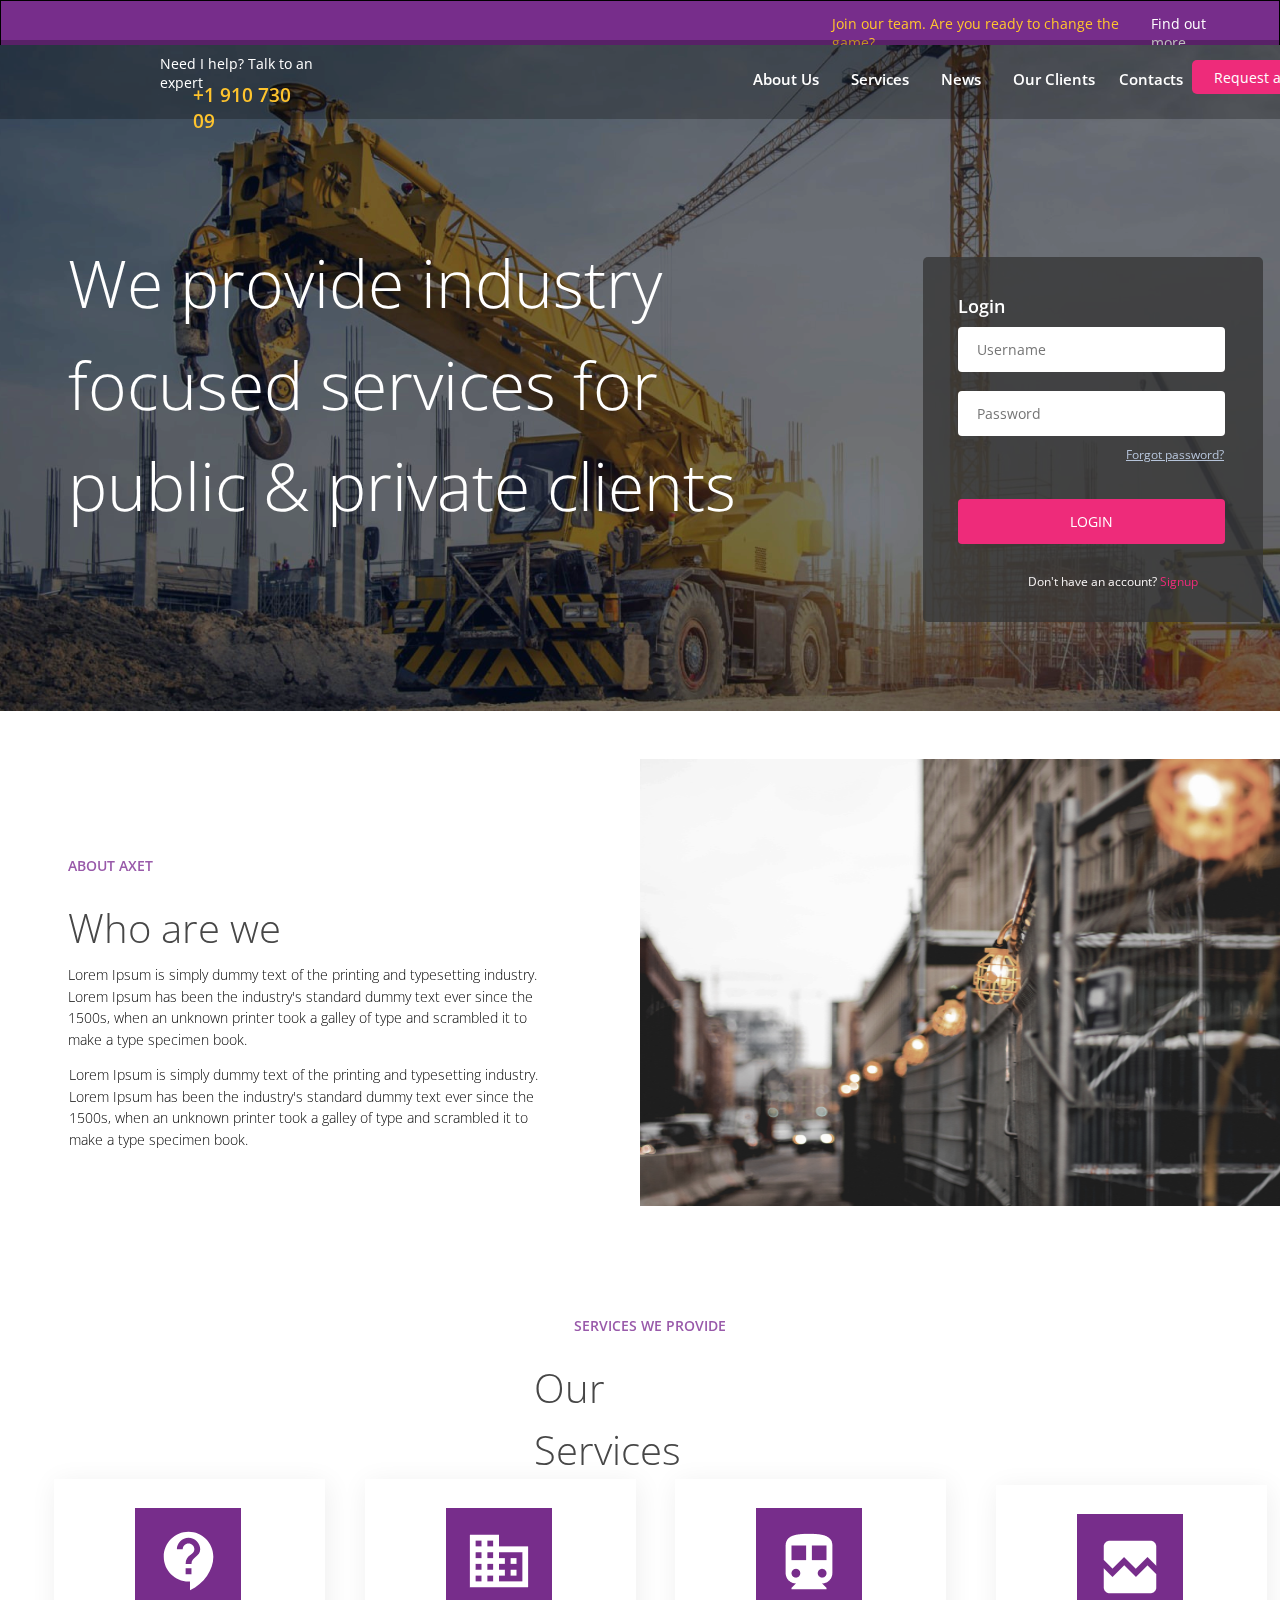
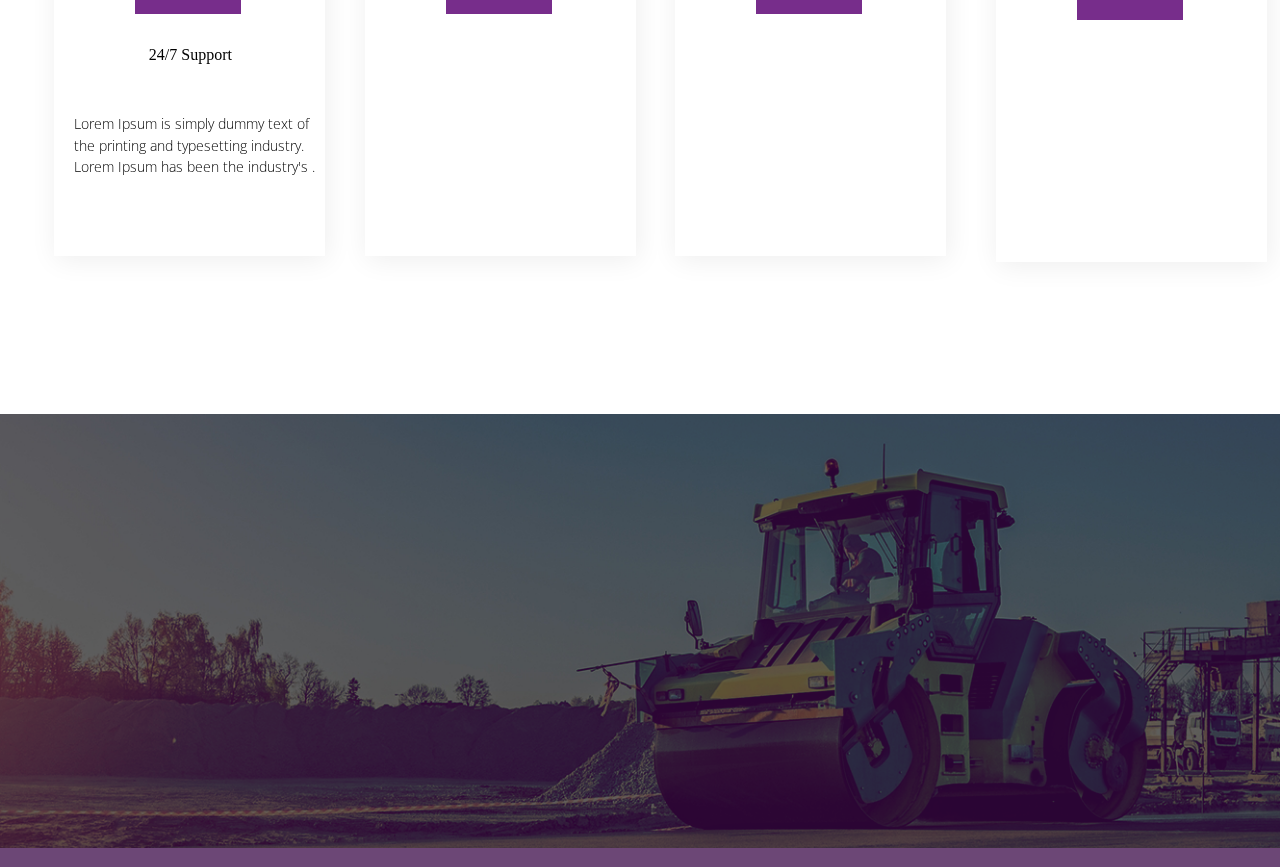
==== index.html @ 1b36b43c "First commit" ====
<!DOCTYPE html>
<html lang="en">
<head>
    <meta charset="UTF-8">
    <meta http-equiv="X-UA-Compatible" content="IE=edge">
    <meta name="viewport" content="width=device-width, initial-scale=1.0">
    <title>Document</title>
    <link rel="stylesheet" href="index.css">
    <link rel="stylesheet" href="https://use.fontawesome.com/releases/v5.15.4/css/all.css" integrity="sha384-DyZ88mC6Up2uqS4h/KRgHuoeGwBcD4Ng9SiP4dIRy0EXTlnuz47vAwmeGwVChigm" crossorigin="anonymous">
</head>
<body>
    <header>
        <p class="head1">Join our team. Are you ready to change the game?</p>
        <p class="head2">Find out more</p>
    </header>
   <section class="login">
        <article class="section1">
            <p id="needhelp">
                Need I help? Talk to an expert
            </p>
            <p id="number">
                +1 910 730 09
            </p>
            <pre id="section1txt1">
            About Us        Services        News        Our Clients      Contacts
            </pre>
            <button>Request a call</button>
        </article>
        <section class="caption"> 
            <p>
                We provide
                industry focused services for public & private clients
            </p>
        </section>
        <div class="loginbox">
            <p class="loginboxlbl">Login</p>
            <input type="text" placeholder="Username" class="username">
            <input type="password" name="Password" id="loginboxpw" placeholder="Password">
            <a href="#" id="newpw">Forgot password?</a>
            <input type="submit" value="LOGIN" id="submit">
            <p id="newact">Don't have an account? <a href="#">Signup</a></p>
        </div>
    </section>
    <section class="aboutus">
        <p class="title">
            ABOUT AXET
        </p>
        <p id="aboutushead">
            Who are we
        </p>
        <p class="aboutustxt">
            Lorem Ipsum is simply dummy text of the printing and typesetting industry. Lorem Ipsum has been the industry's standard dummy text ever since the 1500s, when an unknown printer took a galley of type and scrambled it to make a type specimen book.
        </p>
        <p  id="two">
            Lorem Ipsum is simply dummy text of the printing and typesetting industry. Lorem Ipsum has been the industry's standard dummy text ever since the 1500s, when an unknown printer took a galley of type and scrambled it to make a type specimen book.
        </p>

        <img src="about-image.png"  alt="">
    </section>
    <section class="services">
        <p class="servicehead">Services we provide</p>
        <p id="servicesubhead">Our Services</p>
        <div id="support">
            <div class="serviceimg">
                <img src="support.svg" alt="">
            </div>
            <p id="supporthd">24/7 Support</p>
            <p id="supporttxt">Lorem Ipsum is simply dummy text of the printing and typesetting industry. Lorem Ipsum has been the industry's .</p>
        </div>
        <div id="construction">
            <div class="serviceimg">
                <img src="construction.png" alt="">
            </div>
        </div>
        <div id="crane">
            <div class="serviceimg">
                <img src="crane.png" alt="">
            </div>

        </div>
        <div id="crushing">
            <div class="serviceimg">
                <img src="crush.png" alt="">
            </div>
        </div>
    </section>
    <section class="workflow">
        <img src="workflow.png" alt="">
        <!-- <div class="wfhead">
            <p class="head">WORK FLOW</p>
            <p class="subhead">How it works</p>
        </div> -->
    </section>
    <div class="testimony">
        <p>TESTIMONIAL</p>
        <p>Happy clients</p>
    </div>
</body>
</html>
---- index.css ----
@import url('https://fonts.googleapis.com/css2?family=Open+Sans:ital,wght@0,300;0,400;0,500;0,600;0,700;1,300;1,400;1,500;1,600&display=swap');
body{
    margin: 0;
    height: 100vh;
}
header{
    display: flex;
    flex-direction: row;
    justify-content: center;
    align-items: center;
    position: absolute;
    width: 100%;
    height: 46px;
    left: 0px;
    top: 0px;
    background: #772D8B;
    border: 1px solid #000000;
    box-sizing: border-box;
    box-shadow: 0px 4px 4px rgba(0, 0, 0, 0.25);
}
.head1{
    position: absolute;
    width: 326px;
    height: 19px;
    left: 65%;

    font-family: 'Open Sans';
    font-style: normal;
    font-weight: normal;
    font-size: 14px;
    line-height: 19px;
    /* identical to box height */


    color: #FFC42D;
}
.head2{
    position: absolute;
    width: 93px;
    height: 19px;
    left: 90%;

    font-family: 'Open Sans';
    font-style: normal;
    font-weight: normal;
    font-size: 14px;
    line-height: 19px;
    color: #FFFFFF;
}
.login{
    position: absolute;
    width: 100%;
    height: 666px;
    top: 45px;
    background-repeat: no-repeat;
    background-image: url(background.png);
    background-size:cover;
}
.section1{
    position: absolute;
    width: 100%;
    height: 79px;
    /* left: 15px; */
    top: -5px;

    background: rgba(0, 0, 0, 0.26);
}
button{
    font-family: 'Open Sans';
    font-style: normal;
    font-weight: normal;
    font-size: 14px;
    line-height: 19px;
    position: absolute;
    width: 137px;
    height: 34px;
    left: 1192px;
    top: 20px;
    background: #EE2B7A;
    border-radius: 5px;
    color: #FFFFFF;
    border: none;
}
#needhelp{
    position: absolute;
    width: 194px;
    height: 19px;
    left: 160px;
    /* top: 19px; */
    font-family: 'Open Sans';
    font-style: normal;
    font-weight: normal;
    font-size: 14px;
    line-height: 19px;
    color: #FFFFFF;
}
#number{
    position: absolute;
    width: 124px;
    height: 26px;
    left: 193px;
    top: 23px;

    font-family: 'Open Sans';
    font-style: normal;
    font-weight: 600;
    font-size: 19px;
    line-height: 26px;
    color: #FFC42D;
    }
#section1txt1{
    position: absolute;
    width: 467px;
    height: 18px;
    left: 705px;
    top: 13.5px;
    font-family: 'Open Sans';
    font-style: normal;
    font-weight: 600;
    font-size: 15px;
    line-height: 20px;
    text-transform: capitalize;
    color: #FFFFFF;
}
.section1 > img{
    position: absolute;
    width: 104px;
    height: 79px;
    left: 15px;
    top: 0px;
}
.caption{
    position: absolute;
    width: 714px;
    height: 121.5px;
    left: 68px;
    top: 121px;

    font-family: 'Open Sans';
    font-style: normal;
    font-weight: 300;
    font-size: 66px;
    line-height: 154.7%;
    /* or 102px */


    color: #FFFFFF;

}
.loginbox{
    position: absolute;
    width: 340px;
    height: 365px;
    left: 923px;
    top: 212px;

    background: rgba(55, 55, 55, 0.79);
    border-radius: 5px;
}
.loginboxlbl{
    position: absolute;
    width: 48px;
    height: 28px;
    left: 35px;
    top: 18px;

    font-family: 'Open Sans';
    font-style: normal;
    font-weight: 600;
    font-size: 18px;
    line-height: 154.7%;
    color: #FFFFFF;
}
.username{
    position: absolute;
    width: 248px;
    height: 45px;
    left: 35px;
    top: 70px;
    border: none;
    background: #FFFFFF;
    border-radius: 4px;
    font-family: Open Sans;
    font-style: normal;
    font-weight: normal;
    font-size: 14px;
    line-height: 19px;
    padding: 0 0 0 19px;
}
#loginboxpw{
    position: absolute;
    width: 248px;
    height: 45px;
    left: 35px;
    top: 134px;
    background: #FFFFFF;
    border-radius: 4px;
    border: none;
    padding: 0 0 0 19px;
    font-family: Open Sans;
    font-style: normal;
    font-weight: normal;
    font-size: 14px;
    line-height: 19px;
}
#newpw{
    position: absolute;
    width: 99px;
    height: 16px;
    left: 203px;
    top: 190px;

    font-family: Open Sans;
    font-style: normal;
    font-weight: normal;
    font-size: 12px;
    line-height: 16px;

    color: #B6C4DA;
}
#submit{
    position: absolute;
    width: 267px;
    height: 45px;
    left: 35px;
    top: 242px;
    border: none;
    background: #EE2B7A;
    border-radius: 4px;
    font-family: Open Sans;
    font-style: normal;
    font-weight: normal;
    font-size: 14px;
    line-height: 19px;
    color: white;
}
#newact{
    position: absolute;
    width: 172px;
    height: 16px;
    left: 105px;
    top: 305px;

    font-family: Open Sans;
    font-style: normal;
    font-weight: normal;
    font-size: 12px;
    line-height: 16px;

    color: #F8F5F5;
}
#newact > a{
    color: #EE2B7A;
    font-style: normal;
    text-decoration: none;
}
.title{
    position: absolute;
    width: 160px;
    height: 22px;
    left: 68px;
    top: 841px;

    font-family: Open Sans;
    font-style: normal;
    font-weight: 600;
    font-size: 14px;
    line-height: 154.7%;
    /* identical to box height, or 22px */

    text-transform: uppercase;

    color: #995AAA;
}
#aboutushead{
    position: absolute;
    width: 214px;
    height: 62px;
    left: 68px;
    top: 857px;
    
    font-family: Open Sans;
    font-style: normal;
    font-weight: 300;
    font-size: 40px;
    line-height: 154.7%;
    /* identical to box height, or 62px */
    
    
    color: #474747;
}
.aboutustxt{
    position: absolute;
    width: 476px;
    height: 102px;
    left: 68px;
    top: 950px;
    
    font-family: Open Sans;
    font-style: normal;
    font-weight: 300;
    font-size: 14px;
    line-height: 154.7%;
    color: #000000;
}
#two{
    position: absolute;
    width: 476px;
    height: 102px;
    left: 69px;
    top: 1050px;
    font-family: Open Sans;
    font-style: normal;
    font-weight: 300;
    font-size: 14px;
    line-height: 154.7%;
    /* or 22px */
    
    
    color: #000000;
}
.aboutus > img {
    position: absolute;
width: 670px;
height: 447px;
left: 640px;
top: 759px;
}
#support{
    position: absolute;
    width: 271px;
    height: 377px;
    left: 54px;
    top: 1479px; 
    background: #FFFFFF;
    box-shadow: 2px 4px 26px rgba(0, 0, 0, 0.07);
}
.serviceimg{
    position: absolute;
    width: 106px;
    height: 106px;
    left: 81px;
    top: 29px;
    
    background: #772D8B;
}
.servicehead{
    position: absolute;
    width: 160px;
    height: 22px;
    left: 574px;
    top: 1301px;
    
    font-family: Open Sans;
    font-style: normal;
    font-weight: 600;
    font-size: 14px;
    line-height: 154.7%;
    /* identical to box height, or 22px */
    
    text-transform: uppercase;
    
    color: #995AAA;
}
#servicesubhead{
    position: absolute;
    width: 227px;
    height: 62px;
    left: 534px;
    top: 1317px;
    
    font-family: Open Sans;
    font-style: normal;
    font-weight: 300;
    font-size: 40px;
    line-height: 154.7%;
    /* identical to box height, or 62px */
    
    
    color: #474747;
}
.serviceimg{
    display: flex;
    align-items: center;
    justify-content: center;
}
#supporthd{
    position: absolute;
    left: 35%;
    top: 40%;
    bottom: 8.33%;
    
    background: #FFFFFF;
}
#supporttxt{
    position: absolute;
    width: 244px;
    height: 102px;
    left: 20px;
    top: 220px;
    
    font-family: Open Sans;
    font-style: normal;
    font-weight: 300;
    font-size: 14px;
    line-height: 154.7%;
    /* or 22px */
    
    
    color: #000000;
}
#construction{
    position: absolute;
    width: 271px;
    height: 377px;
    left: 365px;
    top: 1479px;
    background: #FFFFFF;
    box-shadow: 2px 4px 26px rgba(0, 0, 0, 0.07)
}
#crane{
    position: absolute;
    width: 271px;
    height: 377px;
    left: 675px;
    top: 1479px;
    
    background: #FFFFFF;
    box-shadow: 2px 4px 26px rgba(0, 0, 0, 0.07);
}
#crushing{
    position: absolute;
    width: 271px;
    height: 377px;
    left: 996px;
    top: 1485px;
    
    background: #FFFFFF;
    box-shadow: 2px 4px 26px rgba(0, 0, 0, 0.07);
}
.workflow{
    background-size: cover;
    width: 100%;
    height: 453px;
    position: absolute;
    height: 453px;
    top: 2014px;

    background: rgba(57, 7, 70, 0.74);
}
.workflow > img{
    width: 100%;
    height: auto;
    mix-blend-mode: lighten;
}
.workflowhd{
    position: absolute;
    width: 86px;
    height: 22px;
    left: 608px;
    top: 0;
    font-family: Open Sans;
    font-style: normal;
    font-weight: 600;
    font-size: 14px;
    line-height: 154.7%;
    color: #D2CECE;
} 
.workflowsubhd{
    position: absolute;
    width: 231px;
    height: 62px;
    left: 549px;
    top: 0;
    font-family: Open Sans;
    font-style: normal;
    font-weight: 300;
    font-size: 40px;
    line-height: 154.7%;
    color: #FFFFFF;
}
.workflowimg{
    position: absolute;
    left: 8.83%;
    top: 35%;
    bottom: 8.33%;
    width: 20px;
    height: 29px;
    border-radius: 50%;
    border: 5px solid #EE2B7A;
    padding: 35.5px 40px;

}
.boxhd{
    position: absolute;
    width: 141px;
    height: 28px;
    left: 110px;
    top: 270px;
    
    font-family: Open Sans;
    font-style: normal;
    font-weight: 600;
    font-size: 18px;
    line-height: 154.7%;
    color: #FFFFFF;
}
.boxtxt{
    position: absolute;
    width: 204px;
    height: 62px;
    left: 80px;
    top: 310px;
    
    font-family: Open Sans;
    font-style: normal;
    font-weight: 300;
    font-size: 14px;
    line-height: 154.7%;
    text-align: center;
    
    color: #FFFFFF;
}
.wfhead{
    display: flex;
    justify-content: center;
    align-items: center;
    flex-direction: column;
    top: -10px;
}
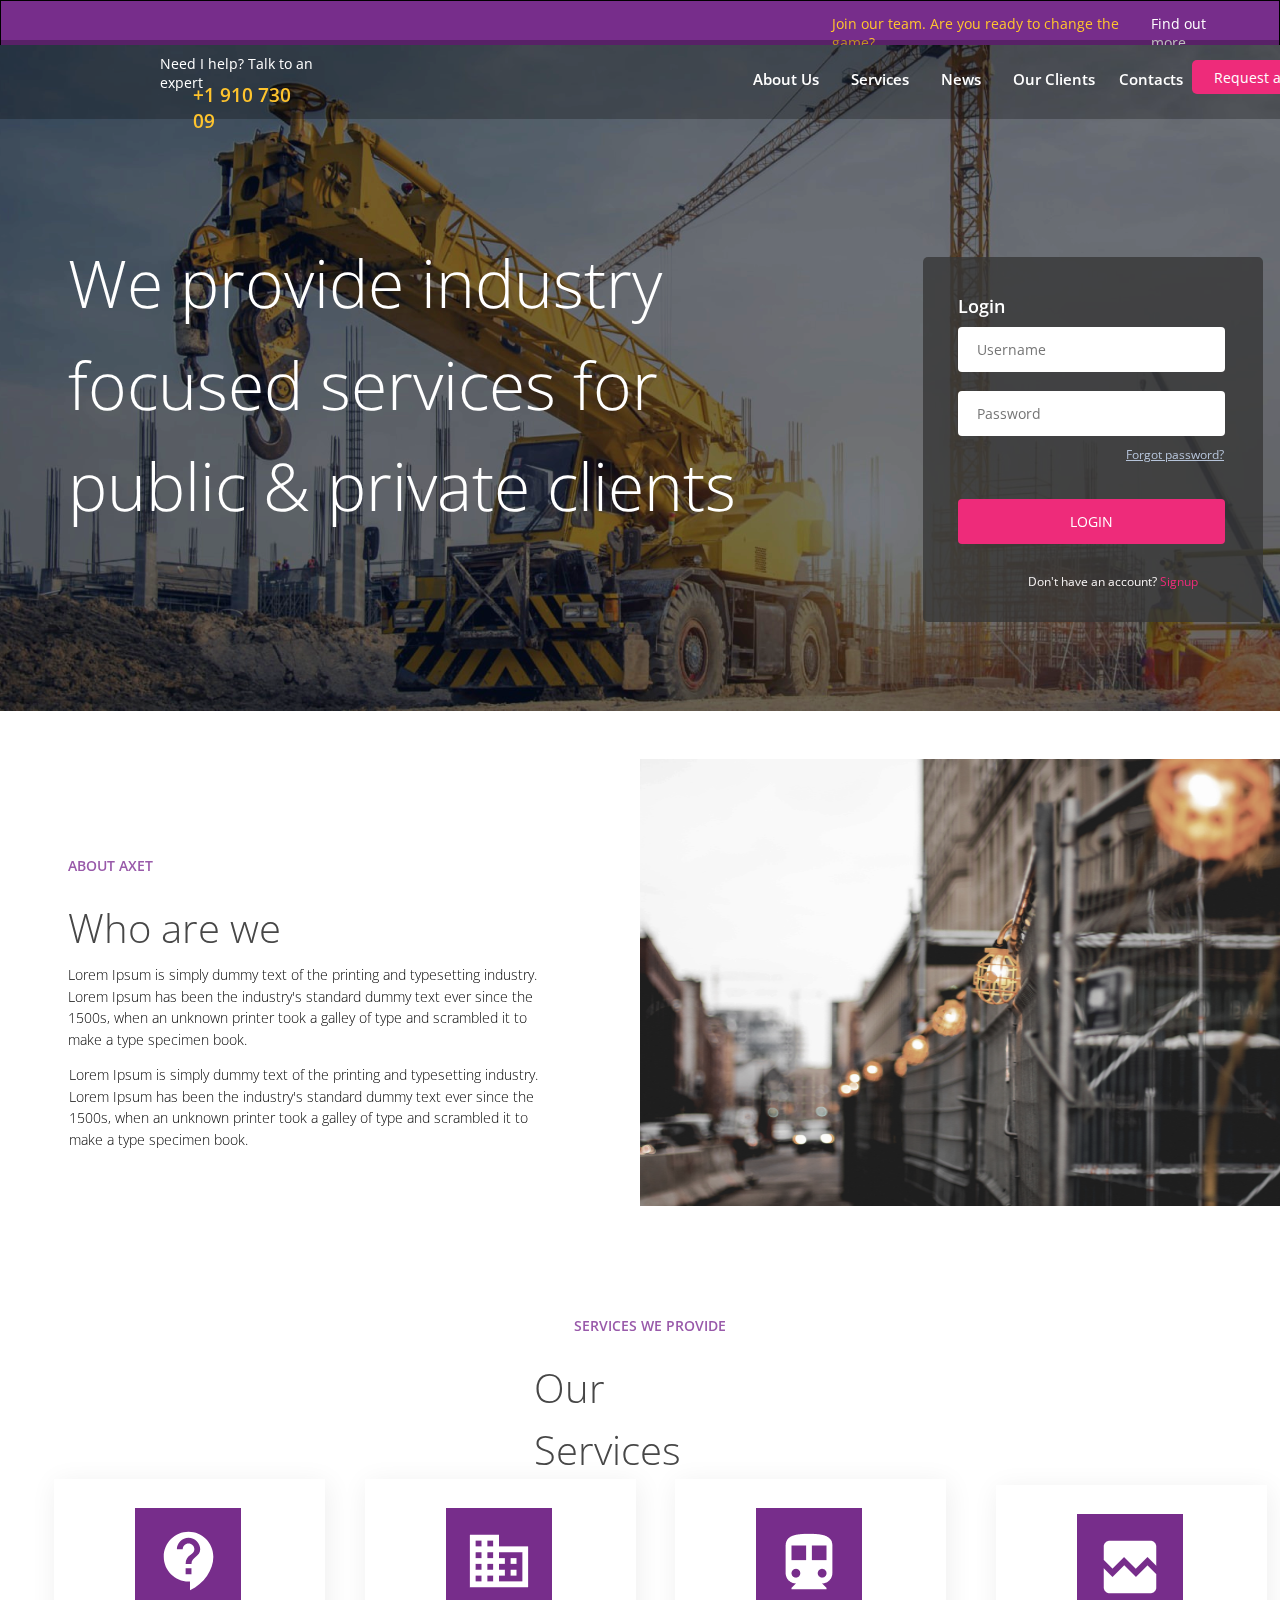
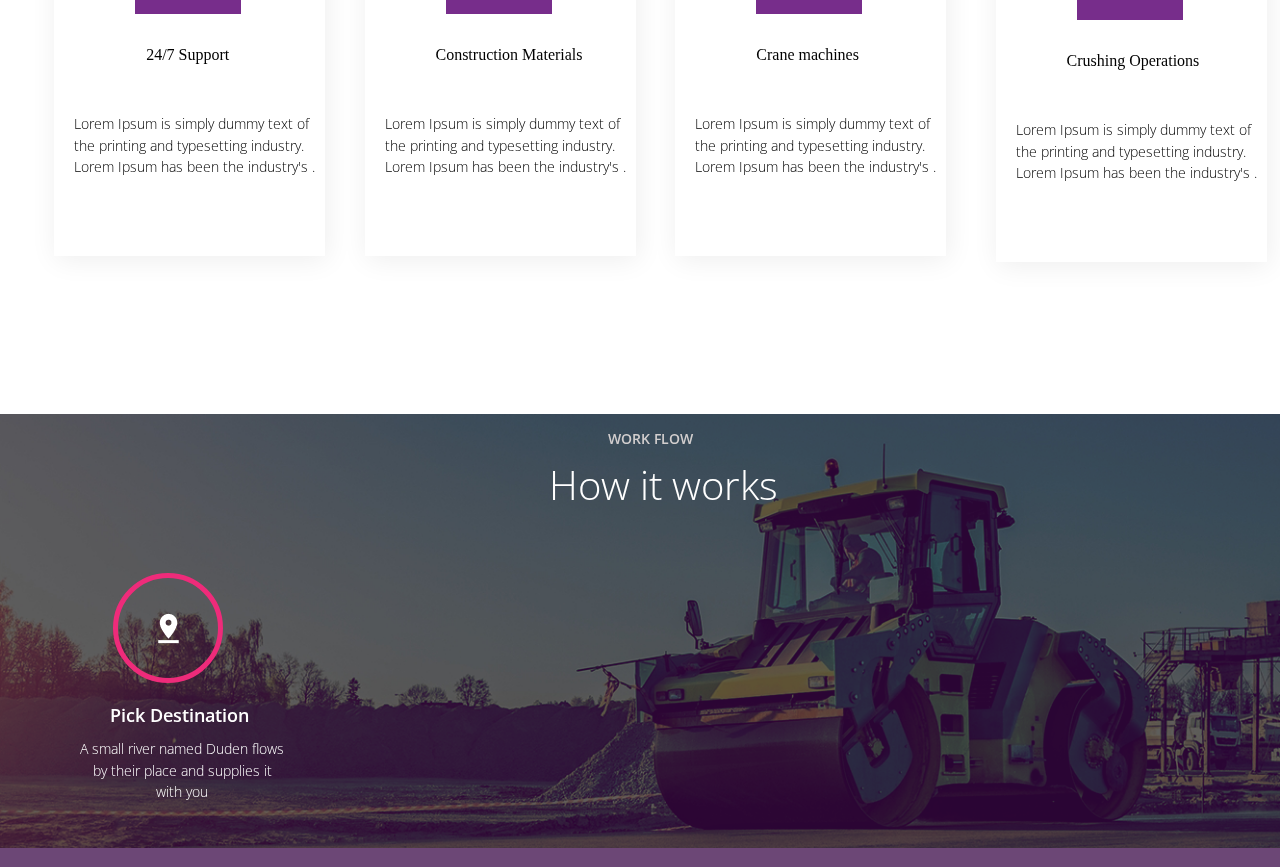
==== commit a0933c05: "update 1" ====
--- a/index.html
+++ b/index.html
@@ -65,31 +65,45 @@
                 <img src="support.svg" alt="">
             </div>
             <p id="supporthd">24/7 Support</p>
-            <p id="supporttxt">Lorem Ipsum is simply dummy text of the printing and typesetting industry. Lorem Ipsum has been the industry's .</p>
+            <p class="servicetxt">Lorem Ipsum is simply dummy text of the printing and typesetting industry. Lorem Ipsum has been the industry's .</p>
         </div>
         <div id="construction">
             <div class="serviceimg">
                 <img src="construction.png" alt="">
             </div>
+            <p id="constructhd">Construction Materials</p>
+            <p class="servicetxt">Lorem Ipsum is simply dummy text of the printing and typesetting industry. Lorem Ipsum has been the industry's .</p>
         </div>
         <div id="crane">
             <div class="serviceimg">
                 <img src="crane.png" alt="">
             </div>
-
+            <p id="cranehd">Crane machines</p>
+            <p class="servicetxt">Lorem Ipsum is simply dummy text of the printing and typesetting industry. Lorem Ipsum has been the industry's .</p>
         </div>
         <div id="crushing">
             <div class="serviceimg">
                 <img src="crush.png" alt="">
             </div>
+            <p id="crushhd">Crushing Operations</p>
+            <p class="servicetxt">Lorem Ipsum is simply dummy text of the printing and typesetting industry. Lorem Ipsum has been the industry's .</p>
         </div>
     </section>
     <section class="workflow">
         <img src="workflow.png" alt="">
-        <!-- <div class="wfhead">
-            <p class="head">WORK FLOW</p>
-            <p class="subhead">How it works</p>
-        </div> -->
+        <div class="wfhead">
+            <p class="workflowhd">WORK FLOW</p>
+            <p class="workflowsubhd">How it works</p>
+        </div>
+        <div class="workflowimg">
+            <img src="pinpoint.png" alt="">
+        </div>
+        <p class="boxhd">
+            Pick Destination
+        </p>
+        <p class="boxtxt">
+            A small river named Duden flows by their place and supplies it with you
+        </p>
     </section>
     <div class="testimony">
         <p>TESTIMONIAL</p>
--- a/index.css
+++ b/index.css
@@ -386,13 +386,29 @@
 }
 #supporthd{
     position: absolute;
-    left: 35%;
+    left: 34%;
     top: 40%;
-    bottom: 8.33%;
-    
-    background: #FFFFFF;
-}
-#supporttxt{
+    background: #FFFFFF;
+}
+#constructhd{
+    position: absolute;
+    left: 26%;
+    top: 40%;
+    background: #FFFFFF;
+}
+#cranehd{
+    position: absolute;
+    left: 30%;
+    top: 40%;
+    background: #FFFFFF;
+}
+#crushhd{
+    position: absolute;
+    left: 26%;
+    top: 40%;
+    background: #FFFFFF;
+}
+.servicetxt{
     position: absolute;
     width: 244px;
     height: 102px;
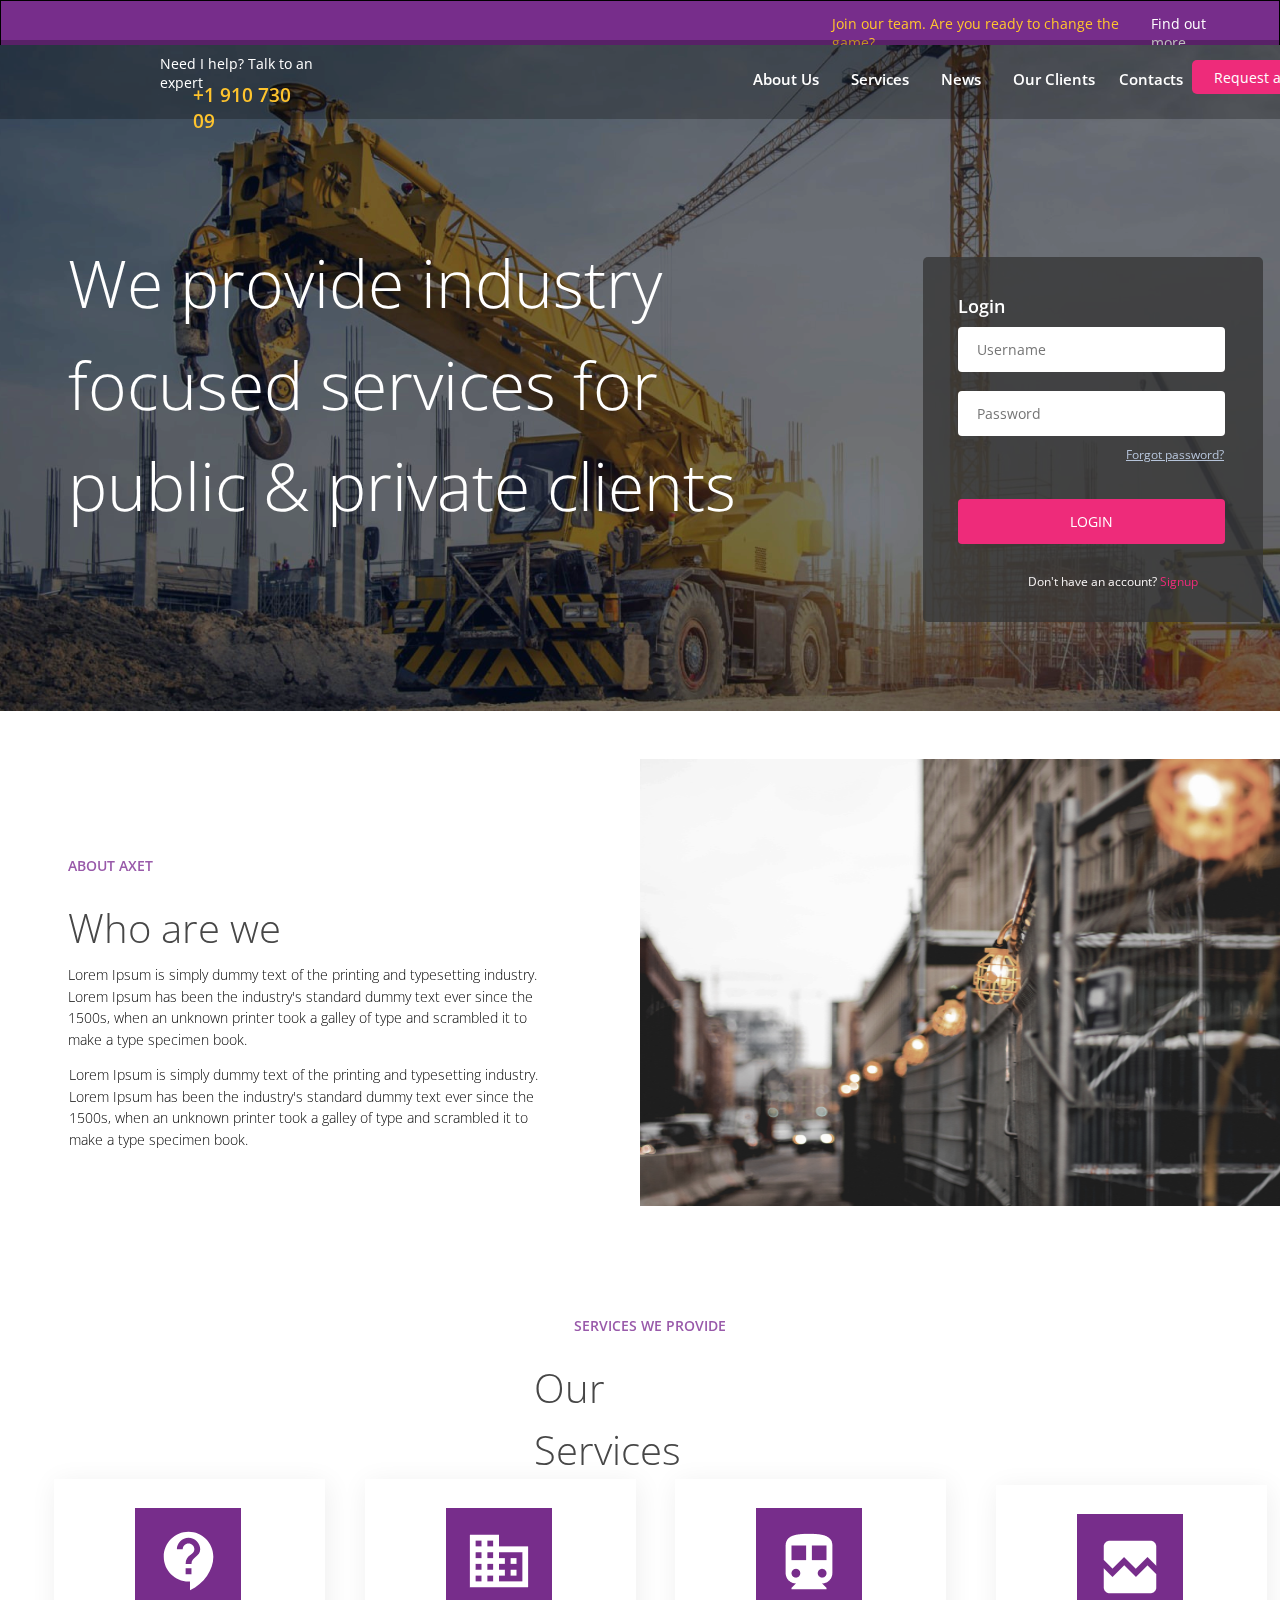
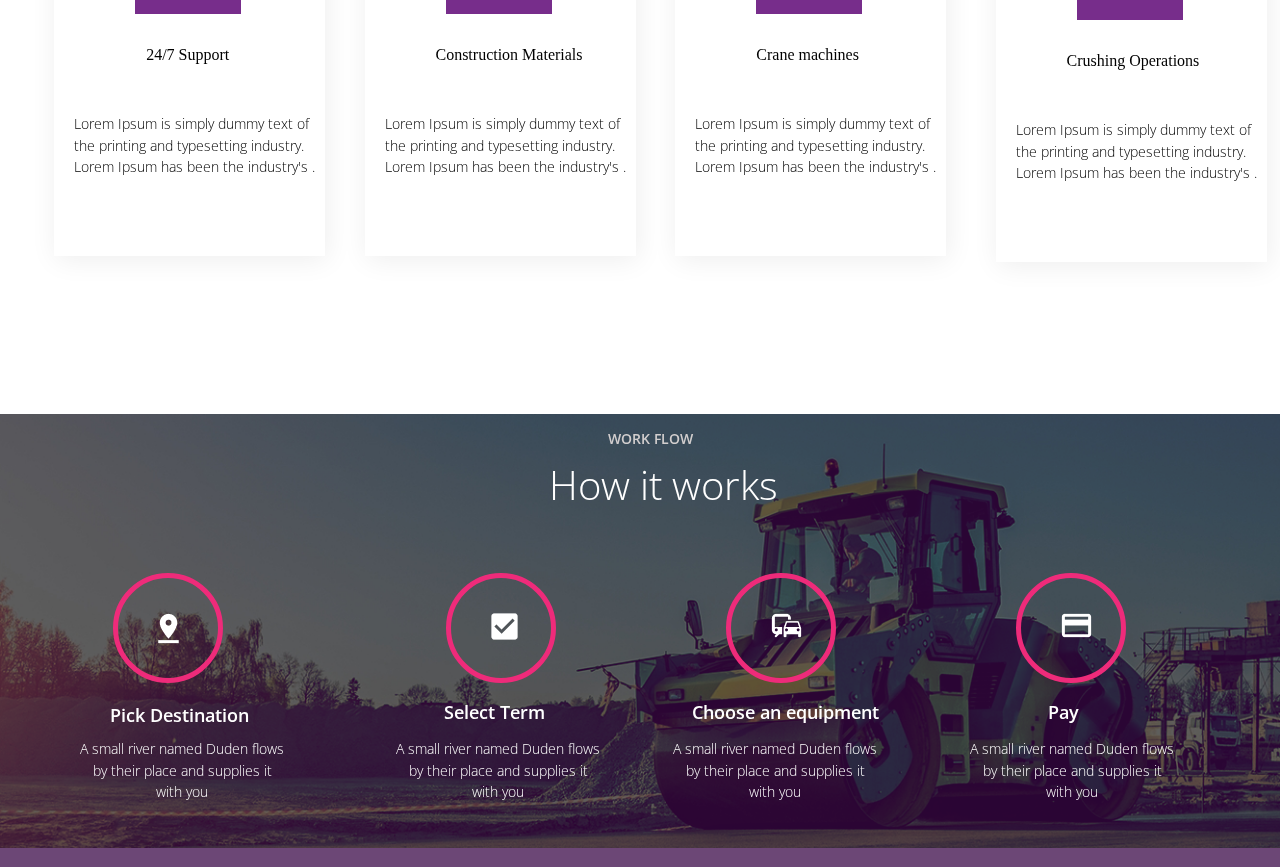
==== commit 6acb66d6: "update 2" ====
--- a/index.html
+++ b/index.html
@@ -95,15 +95,50 @@
             <p class="workflowhd">WORK FLOW</p>
             <p class="workflowsubhd">How it works</p>
         </div>
-        <div class="workflowimg">
-            <img src="pinpoint.png" alt="">
+        <div id="box1">
+            <div class="workflowimg">
+                <img src="pinpoint.png" alt="">
+            </div>
+            <p class="boxhd">
+                Pick Destination
+            </p>
+            <p class="boxtxt">
+                A small river named Duden flows by their place and supplies it with you
+            </p>
         </div>
-        <p class="boxhd">
-            Pick Destination
-        </p>
-        <p class="boxtxt">
-            A small river named Duden flows by their place and supplies it with you
-        </p>
+        <div id="box2">
+            <div class="workflowimg2">
+                <img src="checkbox.png" alt="">
+            </div>
+            <div class="boxhd2">
+                Select Term
+            </div>
+            <p class="boxtxt2">
+                A small river named Duden flows by their place and supplies it with you
+            </p>
+        </div>
+        <div id="box3">
+            <div class="workflowimg3">
+                <img src="equipment.png" alt="">
+            </div>
+            <div class="boxhd3">
+                Choose an equipment
+            </div>
+            <p class="boxtxt3">
+                A small river named Duden flows by their place and supplies it with you
+            </p>
+        </div>
+        <div id="box4">
+            <div class="workflowimg4">
+                <img src="pay.png" alt="">
+            </div>
+            <div class="boxhd4">
+                Pay
+            </div>
+            <p class="boxtxt4">
+                A small river named Duden flows by their place and supplies it with you
+            </p>
+        </div>
     </section>
     <div class="testimony">
         <p>TESTIMONIAL</p>
--- a/index.css
+++ b/index.css
@@ -537,10 +537,119 @@
     
     color: #FFFFFF;
 }
-.wfhead{
-    display: flex;
-    justify-content: center;
-    align-items: center;
-    flex-direction: column;
-    top: -10px;
+.workflowimg2{
+    position: absolute;
+    left: 446px;
+    top: 35%;
+    bottom: 8.33%;
+    width: 20px;
+    height: 29px;
+    border-radius: 50%;
+    border: 5px solid #EE2B7A;
+    padding: 35.5px 40px;
+}
+.boxhd2{
+    position: absolute;
+    width: 141px;
+    height: 28px;
+    left: 444px;
+    top: 285px;
+    
+    font-family: Open Sans;
+    font-style: normal;
+    font-weight: 600;
+    font-size: 18px;
+    line-height: 154.7%;
+    color: #FFFFFF;
+}
+.boxtxt2{
+    position: absolute;
+    width: 204px;
+    height: 62px;
+    left: 396px;
+    top: 310px;
+    font-family: Open Sans;
+    font-style: normal;
+    font-weight: 300;
+    font-size: 14px;
+    line-height: 154.7%;
+    text-align: center;
+    color: #FFFFFF;
+}
+.workflowimg3{
+    position: absolute;
+    left: 726px;
+    top: 35%;
+    bottom: 8.33%;
+    width: 20px;
+    height: 29px;
+    border-radius: 50%;
+    border: 5px solid #EE2B7A;
+    padding: 35.5px 40px;
+}
+.boxhd3{
+    position: absolute;
+    width: 192px;
+    height: 28px;
+    left: 692px;
+    top: 285px;
+    
+    font-family: Open Sans;
+    font-style: normal;
+    font-weight: 600;
+    font-size: 18px;
+    line-height: 154.7%;
+    color: #FFFFFF;
+}
+.boxtxt3{
+    position: absolute;
+    width: 204px;
+    height: 62px;
+    left: 673px;
+    top: 310px;
+    font-family: Open Sans;
+    font-style: normal;
+    font-weight: 300;
+    font-size: 14px;
+    line-height: 154.7%;
+    text-align: center;
+    color: #FFFFFF;
+}
+.workflowimg4{
+    position: absolute;
+    left: 1016px;
+    top: 35%;
+    bottom: 8.33%;
+    width: 20px;
+    height: 29px;
+    border-radius: 50%;
+    border: 5px solid #EE2B7A;
+    padding: 35.5px 40px;
+}
+.boxhd4{
+    position: absolute;
+    width: 192px;
+    height: 28px;
+    left: 1048px;
+    top: 285px;
+    font-family: Open Sans;
+    font-style: normal;
+    font-weight: 600;
+    font-size: 18px;
+    line-height: 154.7%;
+    color: #FFFFFF;
+}
+.boxtxt4{
+    position: absolute;
+    width: 204px;
+    height: 62px;
+    left: 970px;
+    top: 310px;
+    font-family: Open Sans;
+    font-style: normal;
+    font-weight: 300;
+    font-size: 14px;
+    line-height: 154.7%;
+    text-align: center;
+    color: #FFFFFF;
 }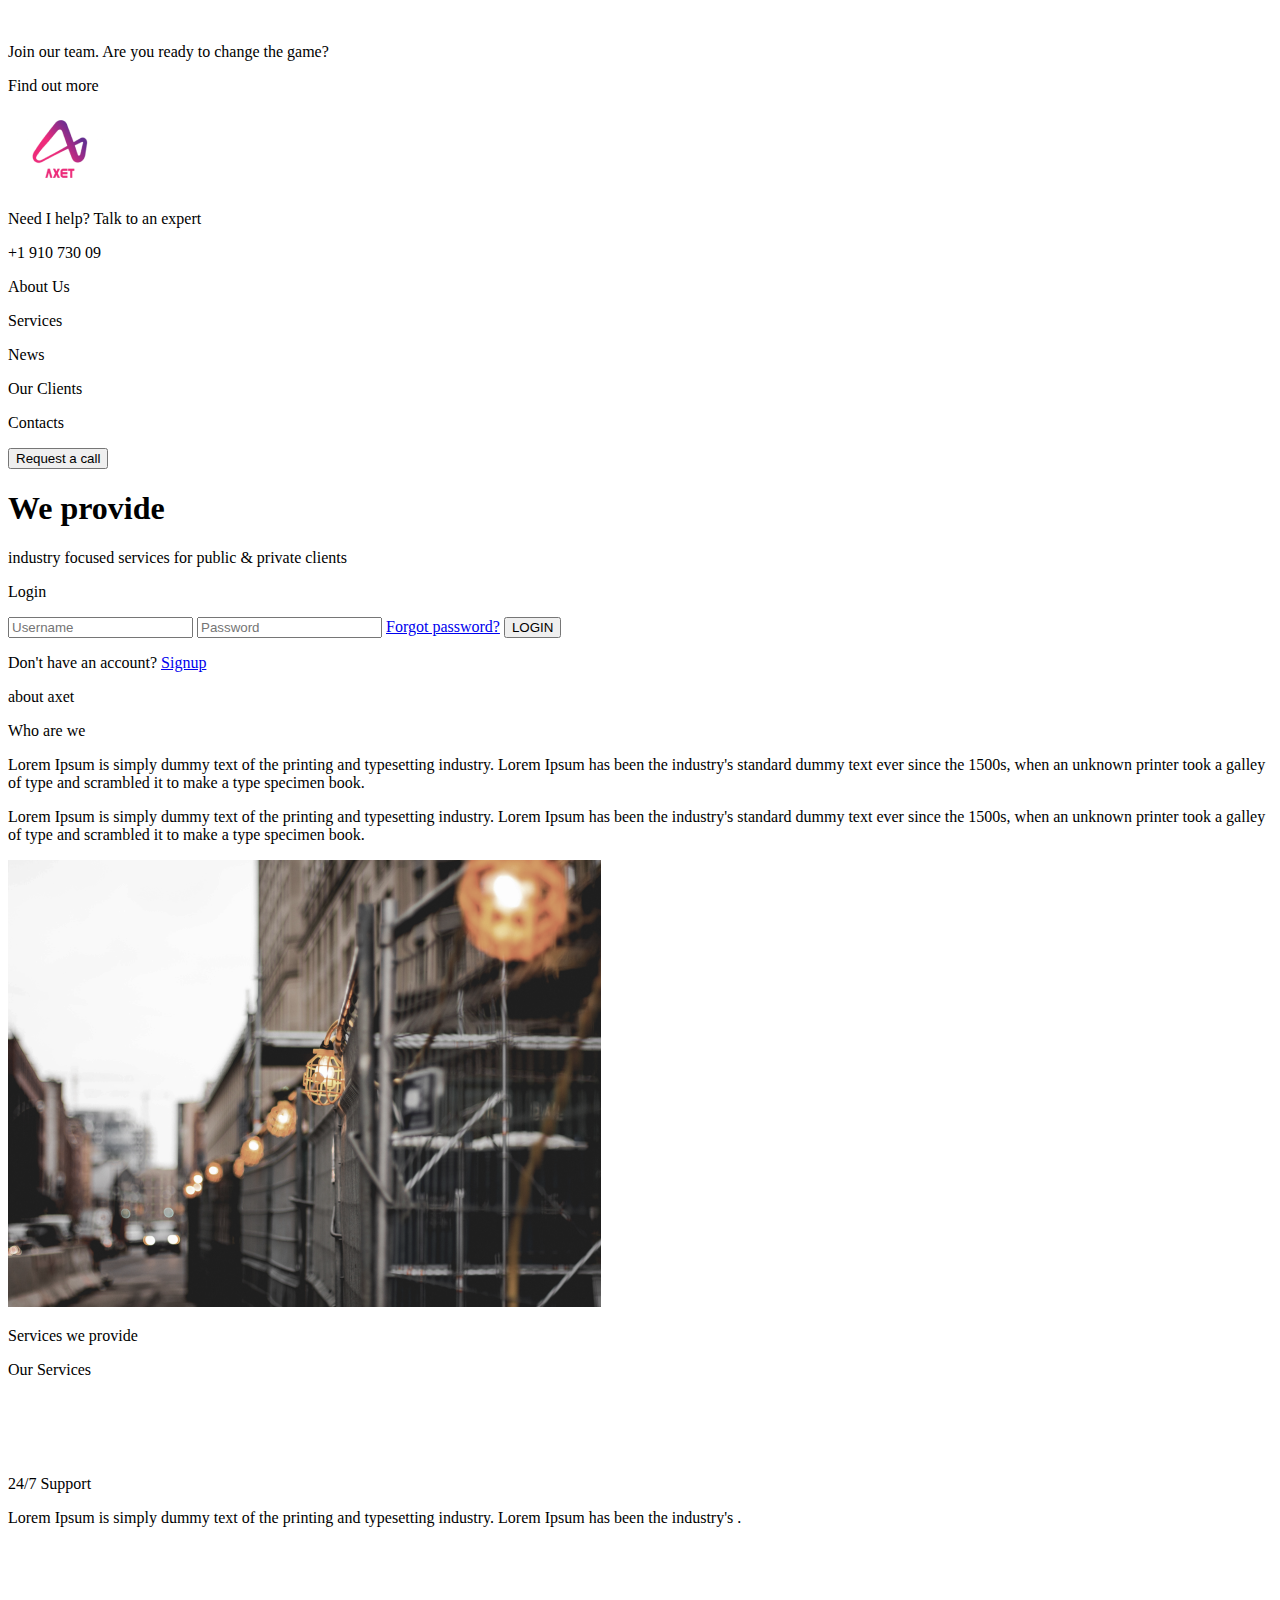
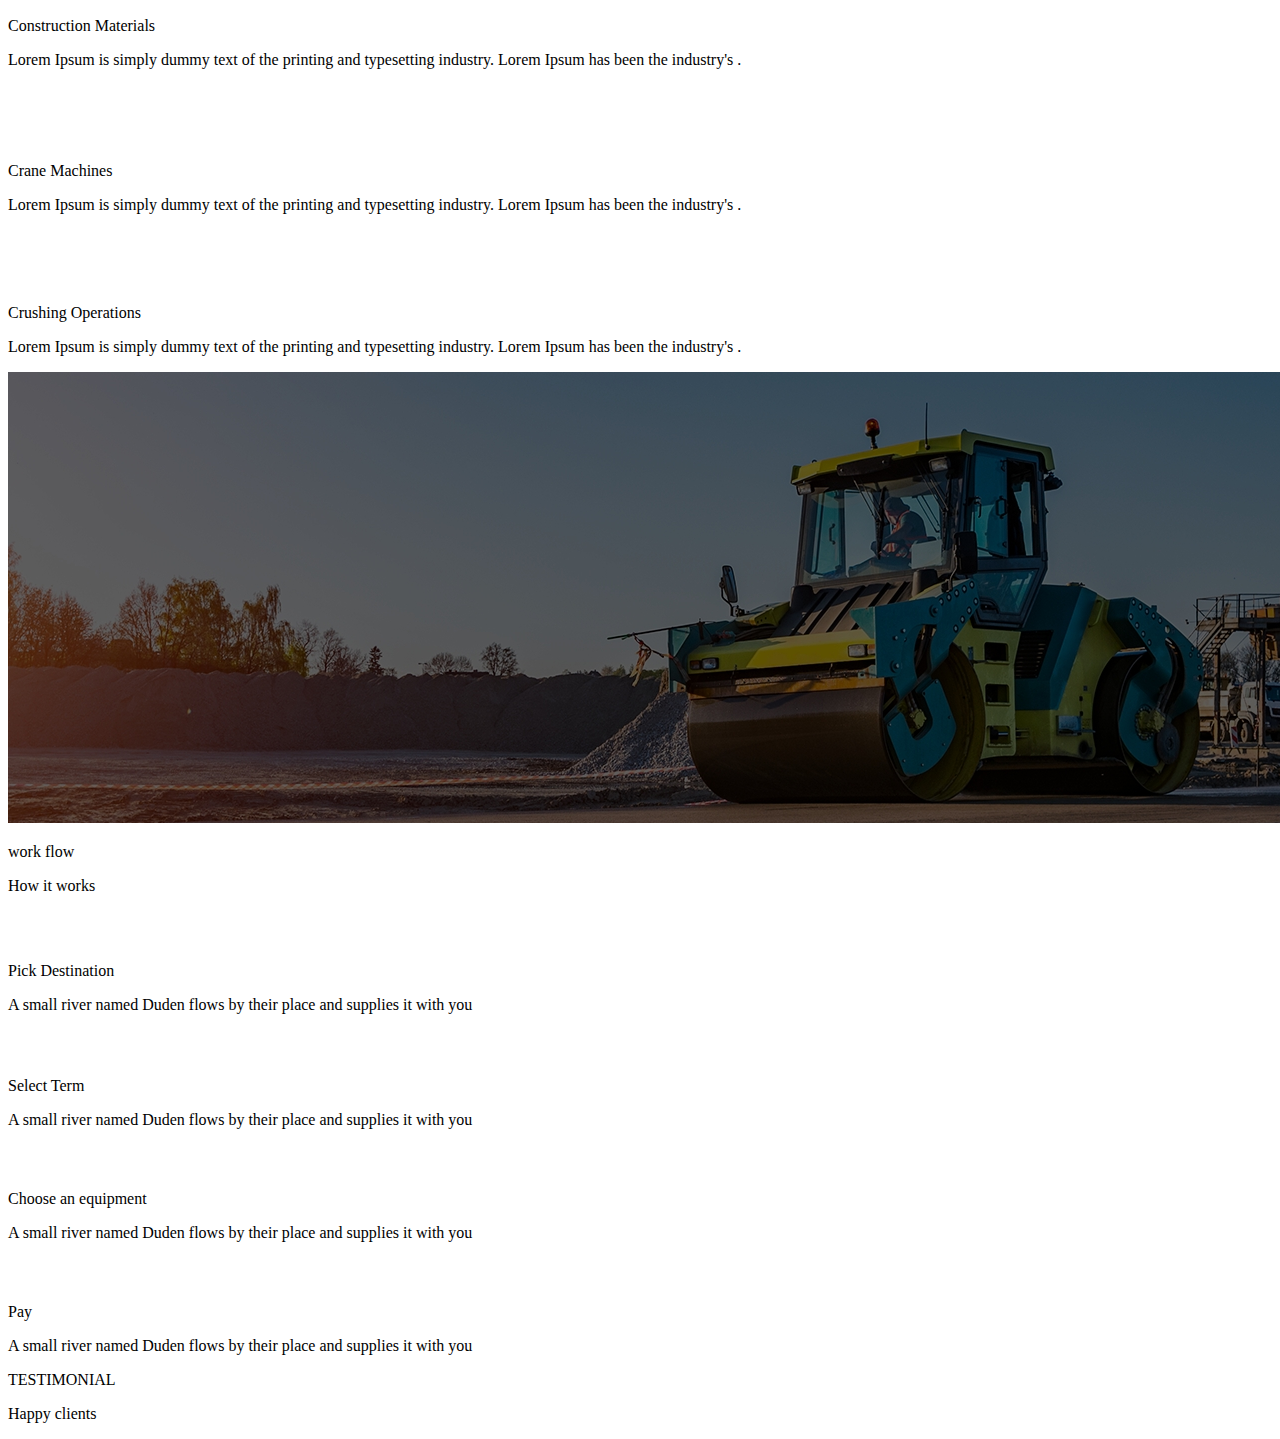
==== commit cc7bc515: "update 4" ====
--- a/index.html
+++ b/index.html
@@ -5,30 +5,46 @@
     <meta http-equiv="X-UA-Compatible" content="IE=edge">
     <meta name="viewport" content="width=device-width, initial-scale=1.0">
     <title>Document</title>
-    <link rel="stylesheet" href="index.css">
+    <link rel="stylesheet" href="index2.css">
     <link rel="stylesheet" href="https://use.fontawesome.com/releases/v5.15.4/css/all.css" integrity="sha384-DyZ88mC6Up2uqS4h/KRgHuoeGwBcD4Ng9SiP4dIRy0EXTlnuz47vAwmeGwVChigm" crossorigin="anonymous">
 </head>
 <body>
     <header>
+        <div class="img">
+            <img src="facebook-icon.png" alt="">
+            <img src="twitter-icon.svg" alt="">
+            <img src="linkedin.svg" alt="">
+        </div>
+       <div class="headertxt">
         <p class="head1">Join our team. Are you ready to change the game?</p>
-        <p class="head2">Find out more</p>
+        <p class="head2">Find out more <img src="arrow.png" alt=""></p>
+       </div>
     </header>
    <section class="login">
         <article class="section1">
-            <p id="needhelp">
-                Need I help? Talk to an expert
-            </p>
-            <p id="number">
-                +1 910 730 09
-            </p>
-            <pre id="section1txt1">
-            About Us        Services        News        Our Clients      Contacts
-            </pre>
-            <button>Request a call</button>
+            <div class="pt1">
+                <img src="logo.png" alt="">
+                <div class="pt1txt">
+                    <p id="needhelp">
+                        Need I help? Talk to an expert
+                    </p>
+                    <p id="number">
+                        +1 910 730 09
+                    </p>
+                </div>
+            </div>
+            <div class="pt2">
+                <p class="section1txt1">About Us</p>
+                <p class="section1txt1">Services</p>
+                <p class="section1txt1">News</p>
+                <p class="section1txt1">Our Clients</p>
+                <p class="section1txt1">Contacts</p>
+                    <button>Request a call</button>
+            </div>
         </article>
         <section class="caption"> 
             <p>
-                We provide
+                <h1>We provide</h1>
                 industry focused services for public & private clients
             </p>
         </section>
@@ -42,102 +58,111 @@
         </div>
     </section>
     <section class="aboutus">
-        <p class="title">
-            ABOUT AXET
-        </p>
-        <p id="aboutushead">
-            Who are we
-        </p>
-        <p class="aboutustxt">
-            Lorem Ipsum is simply dummy text of the printing and typesetting industry. Lorem Ipsum has been the industry's standard dummy text ever since the 1500s, when an unknown printer took a galley of type and scrambled it to make a type specimen book.
-        </p>
-        <p  id="two">
-            Lorem Ipsum is simply dummy text of the printing and typesetting industry. Lorem Ipsum has been the industry's standard dummy text ever since the 1500s, when an unknown printer took a galley of type and scrambled it to make a type specimen book.
-        </p>
+        <div class="aboutustxt">
+            <p class="title">
+                about axet
+            </p>
+            <p id="aboutushead">
+                Who are we
+            </p>
+            <p class="aboutuscntt">
+                Lorem Ipsum is simply dummy text of the printing and typesetting industry. Lorem Ipsum has been the industry's standard dummy text ever since the 1500s, when an unknown printer took a galley of type and scrambled it to make a type specimen book.
+            </p>
+            <p  class="aboutuscntt">
+                Lorem Ipsum is simply dummy text of the printing and typesetting industry. Lorem Ipsum has been the industry's standard dummy text ever since the 1500s, when an unknown printer took a galley of type and scrambled it to make a type specimen book.
+            </p>
+        </div>
 
         <img src="about-image.png"  alt="">
     </section>
     <section class="services">
         <p class="servicehead">Services we provide</p>
         <p id="servicesubhead">Our Services</p>
-        <div id="support">
-            <div class="serviceimg">
-                <img src="support.svg" alt="">
+        <div class="toolbox">
+            <div class="servicebox">
+                <div class="serviceimg">
+                    <img src="support.svg" alt="">
+                </div>
+                <p class="servicehd">24/7 Support</p>
+                <p class="servicetxt">Lorem Ipsum is simply dummy text of the printing and typesetting industry. Lorem Ipsum has been the industry's .</p>
             </div>
-            <p id="supporthd">24/7 Support</p>
-            <p class="servicetxt">Lorem Ipsum is simply dummy text of the printing and typesetting industry. Lorem Ipsum has been the industry's .</p>
-        </div>
-        <div id="construction">
-            <div class="serviceimg">
-                <img src="construction.png" alt="">
+            <div class="servicebox">
+                <div class="serviceimg">
+                    <img src="construction.png" alt="">
+                </div>
+                <p class="servicehd">Construction Materials</p>
+                <p class="servicetxt">Lorem Ipsum is simply dummy text of the printing and typesetting industry. Lorem Ipsum has been the industry's .</p>
             </div>
-            <p id="constructhd">Construction Materials</p>
-            <p class="servicetxt">Lorem Ipsum is simply dummy text of the printing and typesetting industry. Lorem Ipsum has been the industry's .</p>
-        </div>
-        <div id="crane">
-            <div class="serviceimg">
-                <img src="crane.png" alt="">
+            <div class="servicebox">
+                <div class="serviceimg">
+                    <img src="crane.png" alt="">
+                </div>
+                <p class="servicehd">Crane Machines</p>
+                <p class="servicetxt">Lorem Ipsum is simply dummy text of the printing and typesetting industry. Lorem Ipsum has been the industry's .</p>
             </div>
-            <p id="cranehd">Crane machines</p>
-            <p class="servicetxt">Lorem Ipsum is simply dummy text of the printing and typesetting industry. Lorem Ipsum has been the industry's .</p>
-        </div>
-        <div id="crushing">
-            <div class="serviceimg">
-                <img src="crush.png" alt="">
+            <div class="servicebox">
+                <div class="serviceimg">
+                    <img src="crush.png" alt="">
+                </div>
+                <p class="servicehd">Crushing Operations</p>
+                <p class="servicetxt">Lorem Ipsum is simply dummy text of the printing and typesetting industry. Lorem Ipsum has been the industry's .</p>
             </div>
-            <p id="crushhd">Crushing Operations</p>
-            <p class="servicetxt">Lorem Ipsum is simply dummy text of the printing and typesetting industry. Lorem Ipsum has been the industry's .</p>
+    
         </div>
     </section>
     <section class="workflow">
         <img src="workflow.png" alt="">
-        <div class="wfhead">
-            <p class="workflowhd">WORK FLOW</p>
-            <p class="workflowsubhd">How it works</p>
-        </div>
-        <div id="box1">
-            <div class="workflowimg">
-                <img src="pinpoint.png" alt="">
+        <div class="workflowcntt">
+            <div class="wfhead">
+                <p class="head">work flow</p>
+                <p class="subhead">How it works</p>
             </div>
-            <p class="boxhd">
-                Pick Destination
-            </p>
-            <p class="boxtxt">
-                A small river named Duden flows by their place and supplies it with you
-            </p>
-        </div>
-        <div id="box2">
-            <div class="workflowimg2">
-                <img src="checkbox.png" alt="">
+            <div class="workflowing">
+                <div class="box">
+                    <div class="workflowimg">
+                        <img src="pinpoint.png" alt="">
+                    </div>
+                    <p class="boxhd">
+                        Pick Destination
+                    </p>
+                    <p class="boxtxt">
+                        A small river named Duden flows by their place and supplies it with you
+                    </p>
+                </div>
+                <div class="box">
+                    <div class="workflowimg">
+                        <img src="checkbox.png" alt="">
+                    </div>
+                    <p class="boxhd">
+                        Select Term
+                    </p>
+                    <p class="boxtxt">
+                        A small river named Duden flows by their place and supplies it with you
+                    </p>
+                </div>
+                <div class="box">
+                    <div class="workflowimg">
+                        <img src="equipment.png" alt="">
+                    </div>
+                    <p class="boxhd">
+                        Choose an equipment
+                    </p>
+                    <p class="boxtxt">
+                        A small river named Duden flows by their place and supplies it with you
+                    </p>
+                </div>
+                <div class="box">
+                    <div class="workflowimg">
+                        <img src="pay.png" alt="">
+                    </div>
+                    <p class="boxhd">
+                        Pay
+                    </p>
+                    <p class="boxtxt">
+                        A small river named Duden flows by their place and supplies it with you
+                    </p>
+                </div>
             </div>
-            <div class="boxhd2">
-                Select Term
-            </div>
-            <p class="boxtxt2">
-                A small river named Duden flows by their place and supplies it with you
-            </p>
-        </div>
-        <div id="box3">
-            <div class="workflowimg3">
-                <img src="equipment.png" alt="">
-            </div>
-            <div class="boxhd3">
-                Choose an equipment
-            </div>
-            <p class="boxtxt3">
-                A small river named Duden flows by their place and supplies it with you
-            </p>
-        </div>
-        <div id="box4">
-            <div class="workflowimg4">
-                <img src="pay.png" alt="">
-            </div>
-            <div class="boxhd4">
-                Pay
-            </div>
-            <p class="boxtxt4">
-                A small river named Duden flows by their place and supplies it with you
-            </p>
         </div>
     </section>
     <div class="testimony">
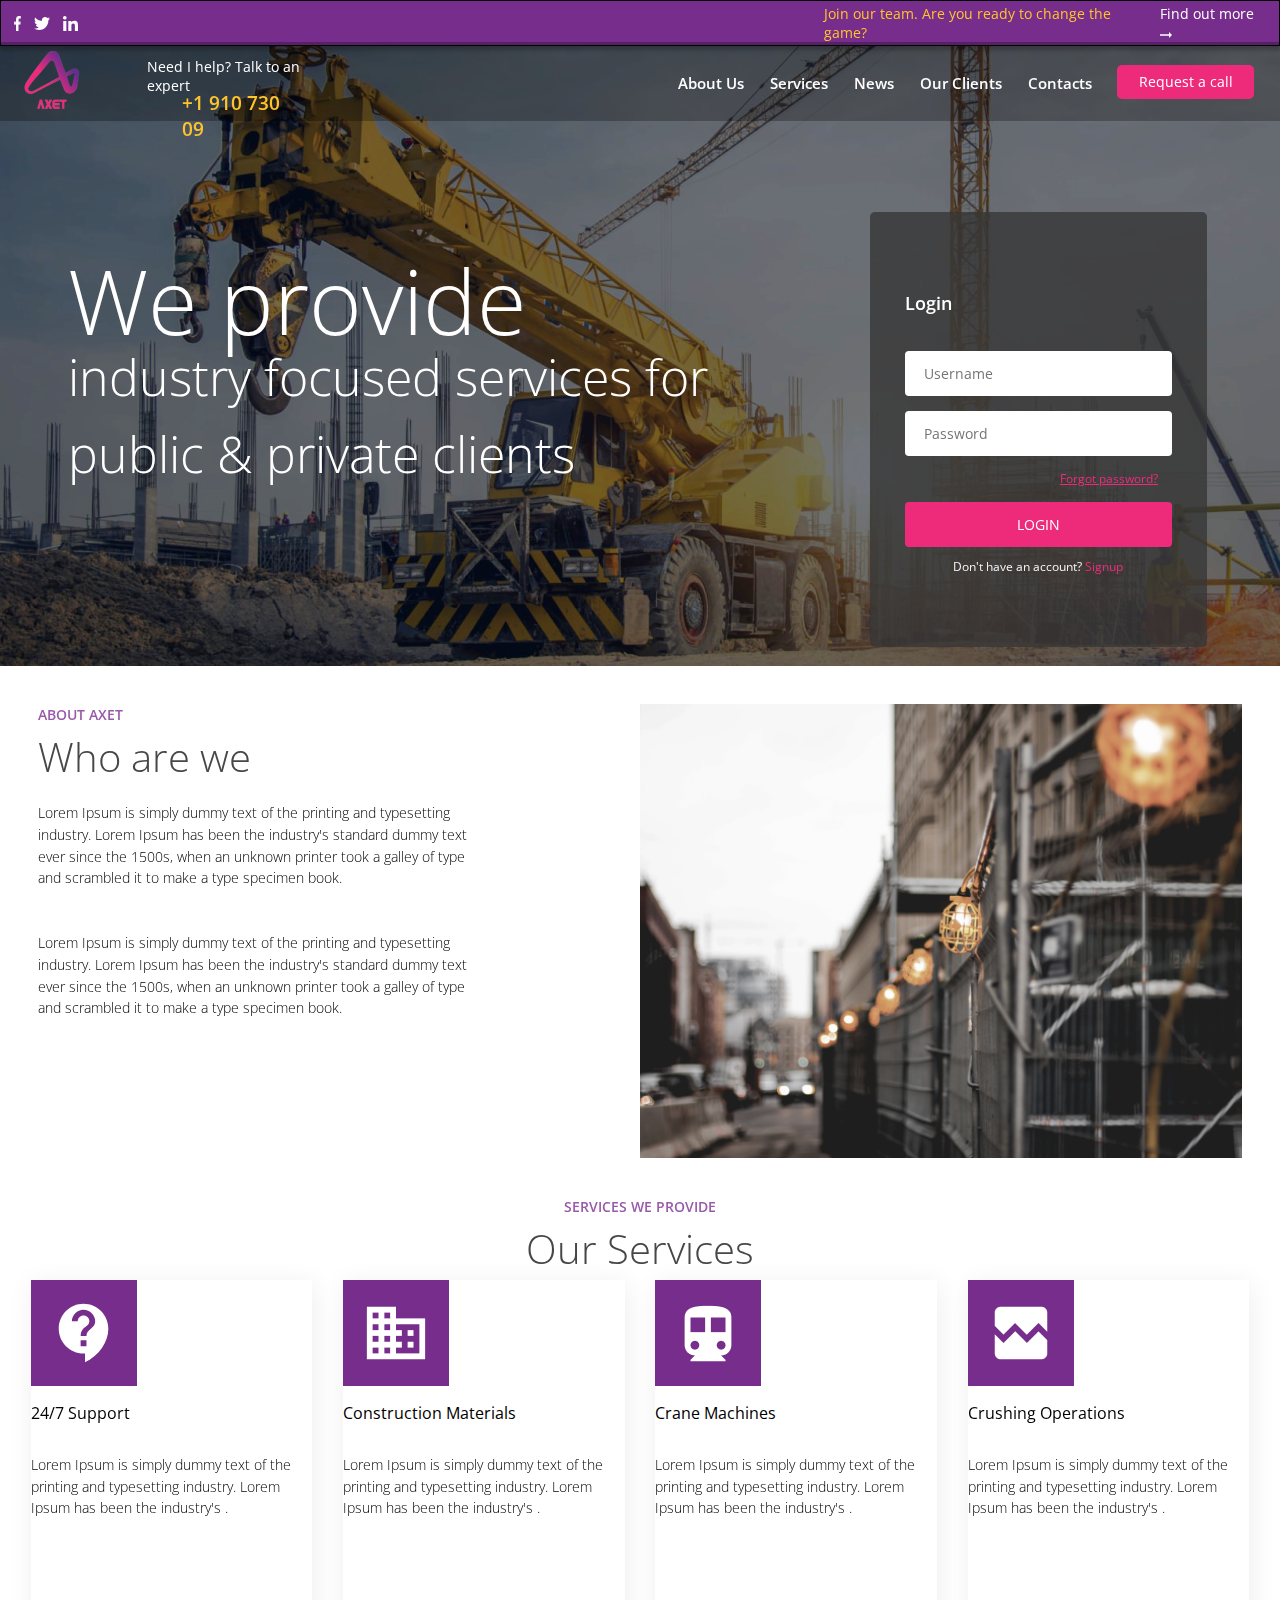
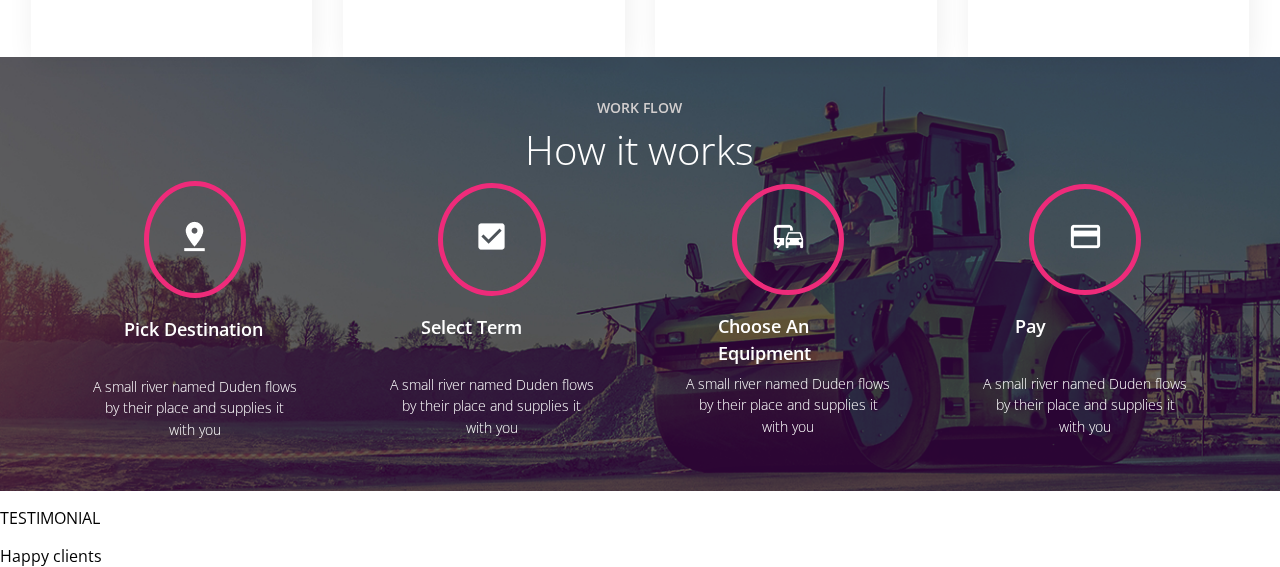
==== commit 87fc9306: "fixed css link" ====
--- a/index.html
+++ b/index.html
@@ -5,7 +5,7 @@
     <meta http-equiv="X-UA-Compatible" content="IE=edge">
     <meta name="viewport" content="width=device-width, initial-scale=1.0">
     <title>Document</title>
-    <link rel="stylesheet" href="index2.css">
+    <link rel="stylesheet" href="index.css">
     <link rel="stylesheet" href="https://use.fontawesome.com/releases/v5.15.4/css/all.css" integrity="sha384-DyZ88mC6Up2uqS4h/KRgHuoeGwBcD4Ng9SiP4dIRy0EXTlnuz47vAwmeGwVChigm" crossorigin="anonymous">
 </head>
 <body>
--- a/index.css
+++ b/index.css
@@ -0,0 +1,467 @@
+@import url('https://fonts.googleapis.com/css2?family=Open+Sans:ital,wght@0,300;0,400;0,500;0,600;0,700;1,300;1,400;1,500;1,600&display=swap');
+body{
+    font-family: 'Open sans', sans-serif;
+    height: 100vh;
+    width: 100%;
+    padding: 0;
+    margin: 0;
+}
+header{
+    display: flex;
+    flex-direction: row;
+    justify-content: space-between;
+    align-items: center;
+    position: absolute;
+    width: 100%;
+    height: 46px;
+    left: 0px;
+    top: 0px;
+    background: #772D8B;
+    border: 1px solid #000000;
+    box-sizing: border-box;
+    box-shadow: 0px 4px 4px rgba(0, 0, 0, 0.25);
+}
+.head1{
+    color: #FFC42D;
+    font-style: normal;
+    font-weight: normal;
+    font-size: 14px;
+    padding: 0 1%;
+}
+.head2{
+    color: #FFFFFF;
+    font-style: normal;
+    font-weight: normal;
+    font-size: 14px;
+    padding: 0 15px;
+}
+.headertxt{
+    width: 36%;
+    display: flex;
+    flex-direction: row;
+}
+.img{
+    display: flex;
+    flex-direction: row;
+    align-self: center;
+    justify-content: space-between;
+    width: 5%;
+    padding: 1%;
+}
+.section1{
+    top: 42px;
+    display: flex;
+    flex-direction: row;
+    width: 100%;
+    position: absolute;
+    height: 79px;
+    background: rgba(0, 0, 0, 0.26);
+    justify-content: space-between;
+}
+button{
+    font-family: 'Open Sans';
+    font-style: normal;
+    font-weight: normal;
+    font-size: 14px;
+    line-height: 19px;
+    position: relative;
+    width: 137px;
+    height: 34px;
+    justify-self: end;
+    /* top: 20px; */
+    background: #EE2B7A;
+    border-radius: 5px;
+    color: #FFFFFF;
+    border: none;
+}
+button:hover{
+    cursor: pointer;
+}
+button:active{
+    border: none ;
+    background: #ec0d67;
+}
+.section1txt1{
+    position: relative;
+    height: 18px;
+    font-style: normal;
+    font-weight: 600;
+    font-size: 15px;
+    line-height: 20px;
+    text-transform: capitalize;
+    color: #FFFFFF;
+}
+.pt2{
+    display: flex;
+    flex-direction: row;
+    justify-content: space-between;
+    align-items: center;
+    width: 45%;
+    padding: 0 2%;
+}
+.pt1{
+    display: flex;
+    flex-direction: row;
+    width: 30%;
+}
+.pt1txt{
+    display: flex;
+    flex-direction: column;
+    align-items: center;
+    justify-content: space-between;
+    width: 90%;
+}
+#needhelp{
+    width: 194px;
+    height: 19px;
+    font-style: normal;
+    font-weight: normal;
+    font-size: 14px;
+    line-height: 19px;
+    color: #FFFFFF;
+    margin: 15px 0;
+    margin-bottom: 7px;
+}
+#number{
+    width: 124px;
+    height: 26px;
+    font-style: normal;
+    font-weight: 600;
+    font-size: 19px;
+    line-height: 26px;
+    color: #FFC42D;
+    margin: 7px 0;
+}
+.login{
+    background-image: url(background.png);
+    width: 100%;
+    background-repeat: no-repeat;
+    background-size: cover;
+    height: 666px;
+}
+.caption{
+    position: absolute;
+    width: 714px;
+    height: fit-content;
+    left: 68px;
+    top: 212px;
+    font-style: normal;
+    font-weight: 300;
+    font-size: 50px;
+    line-height: 154.7%;
+    color: #FFFFFF;
+}
+.caption > h1{
+    font-weight: 100;
+    margin: 0;
+    font-size: 90px;
+}
+.loginbox{
+    position: relative;
+    width: fit-content;
+    height: 365px;
+    left: 68%;
+    top: 212px;
+    display: flex;
+    flex-direction: column;
+    background: rgba(55, 55, 55, 0.79);
+    border-radius: 5px;
+    padding: 35px;
+    justify-content: center;
+    align-items: center;
+}
+.loginboxlbl{
+    width: 100%;
+    height: 28px;
+    top: 18px;
+    font-style: normal;
+    font-weight: 600;
+    font-size: 18px;
+    line-height: 154.7%;
+    color: #FFFFFF;
+}
+.username{
+    width: 248px;
+    height: 45px;
+    border: none;
+    background: #FFFFFF;
+    border-radius: 4px;
+    font-family: Open Sans;
+    font-style: normal;
+    font-weight: normal;
+    font-size: 14px;
+    line-height: 19px;
+    padding: 0 0 0 19px;
+    margin: 15px 0;
+}       
+#loginboxpw{
+    width: 248px;
+    height: 45px;
+    background: #FFFFFF;
+    border-radius: 4px;
+    border: none;
+    padding: 0 0 0 19px;
+    font-family: Open Sans;
+    font-style: normal;
+    font-weight: normal;
+    font-size: 14px;
+    line-height: 19px;
+    margin-bottom: 15px;
+}
+#newpw{
+    width: 99px;
+    height: 16px;
+    font-family: Open Sans;
+    font-style: normal;
+    font-weight: normal;
+    font-size: 12px;
+    line-height: 16px;
+    color: #EE2B7A;
+    margin-left: 53%;
+    margin-bottom: 15px;
+}
+#submit{
+    width: 267px;
+    height: 45px;
+    border: none;
+    background: #EE2B7A;
+    border-radius: 4px;
+    font-family: Open Sans;
+    font-style: normal;
+    font-weight: normal;
+    font-size: 14px;
+    line-height: 19px;
+    color: white;
+}
+#newact{
+    position: relative;
+    width: 172px;
+    height: 16px;
+    font-family: Open Sans;
+    font-style: normal;
+    font-weight: normal;
+    font-size: 12px;
+    line-height: 16px;
+    color: #F8F5F5;
+}
+#newact > a{
+    color: #EE2B7A;
+    font-style: normal;
+    text-decoration: none;
+}
+.aboutus{
+    padding: 3%;
+    display: flex;
+    width: 94.001%;
+    height: fit-content;
+    flex-direction: row;
+}
+.aboutustxt{
+    display: flex;
+    flex-direction: column;
+    width: 50%;
+}
+.aboutus > img{
+    width: 50%;
+    height: auto;
+}
+.title{
+    position: relative;
+    width: 160px;
+    height: 22px;
+    font-family: Open Sans;
+    font-style: normal;
+    font-weight: 600;
+    font-size: 14px;
+    line-height: 154.7%;
+    text-transform: uppercase;
+    color: #995AAA;
+    margin: 0;
+}
+#aboutushead{
+    position: relative;
+    width: 214px;
+    height: 62px;
+    font-family: Open Sans;
+    font-style: normal;
+    font-weight: 300;
+    font-size: 40px;
+    line-height: 154.7%;
+    color: #474747;
+    margin: 0;
+}
+.aboutuscntt{
+    position: relative;
+    width: 75%;
+    height: 102px;
+    font-family: Open Sans;
+    font-style: normal;
+    font-weight: 300;
+    font-size: 14px;
+    line-height: 154.7%;
+    color: #000000;
+}
+.services{
+    width: 100%;
+    height: fit-content;
+}
+.servicehead{
+    position: relative;
+    width: 100%;
+    height: 22px;    
+    font-family: Open Sans;
+    font-style: normal;
+    font-weight: 600;
+    font-size: 14px;
+    line-height: 154.7%;
+    text-align: center;
+    text-transform: uppercase;
+    color: #995AAA;
+    margin: 0;
+}
+#servicesubhead{
+    margin: 0;
+    position: relative;
+    width: 100%;
+    text-align: center;
+    height: 62px;
+    font-family: Open Sans;
+    font-style: normal;
+    font-weight: 300;
+    font-size: 40px;
+    line-height: 154.7%;
+    color: #474747;
+}
+.toolbox{
+    width: 100%;
+    display: flex;
+    flex-direction: row;
+    justify-content: space-evenly;
+}
+.servicebox{
+    position: relative;
+    width: 22%;
+    height: 377px;
+    /* margin: 25px; */
+    background: #FFFFFF;
+    box-shadow: 2px 4px 26px rgba(0, 0, 0, 0.07);
+    align-items: center;
+}
+.serviceimg{
+    display: flex;
+    align-items: center;
+    justify-content: center;
+    position: relative;
+    width: 106px;
+    height: 106px;
+    background: #772D8B;
+}
+.servicehd{
+    position: relative;
+    background: #FFFFFF;
+}
+.servicetxt{
+    position: absolute;
+    height: 102px;
+    font-style: normal;
+    font-weight: 300;
+    font-size: 14px;
+    line-height: 154.7%;
+    color: #000000;
+}
+.workflowcntt{
+    position: absolute;
+    width: 100%;
+}
+.workflow{
+    display: flex;
+    flex-direction: column;
+    align-items: center;
+    justify-content: center;
+    width: 100%;
+    height: fit-content;
+    background-color: rgba(57, 7, 70, 0.74);
+    mix-blend-mode: multiply;
+}
+.workflow > img{
+    width: 100%;
+    height: auto;
+    mix-blend-mode: lighten;
+}
+.wfhead{
+    position: relative;
+    display: flex;
+    flex-direction: column;
+    align-items: center;
+}
+.head{
+    position: relative;
+    width: 86px;
+    height: 22px;
+    font-style: normal;
+    font-weight: 600;
+    font-size: 14px;
+    line-height: 154.7%;
+    text-transform: uppercase;
+    color: #D2CECE;
+    margin: 0;
+}
+.subhead{
+    position: relative;
+    width: 231px;
+    height: 62px;    
+    font-family: Open Sans;
+    font-style: normal;
+    font-weight: 300;
+    font-size: 40px;
+    line-height: 154.7%;
+    margin: 0;
+    color: #FFFFFF;
+}
+.workflowing{
+    display: flex;
+    flex-direction: row;
+    position: relative;
+    width: 100%;
+    justify-content: space-evenly;
+    align-items: center;
+}
+.workflowimg{
+    position: relative;
+    bottom: 8.33%;
+    width: min-content;
+    height: auto;
+    border-radius: 50%;
+    border: 5px solid #EE2B7A;
+    padding: 35.5px;
+}
+.box{
+    display: flex;
+    flex-direction: column;
+    align-items: center;
+    height: fit-content;
+}
+.boxhd{
+    position: relative;
+    width: 141px;
+    height: 28px;
+    font-family: Open Sans;
+    font-style: normal;
+    font-weight: 600;
+    font-size: 18px;
+    line-height: 154.7%;
+    color: #FFFFFF;
+    text-transform: capitalize;
+}
+.boxtxt{
+    position: relative;
+    width: 204px;
+    height: 62px;
+    font-family: Open Sans;
+    font-style: normal;
+    font-weight: 300;
+    font-size: 14px;
+    line-height: 154.7%;
+    text-align: center;
+    color: #FFFFFF;
+}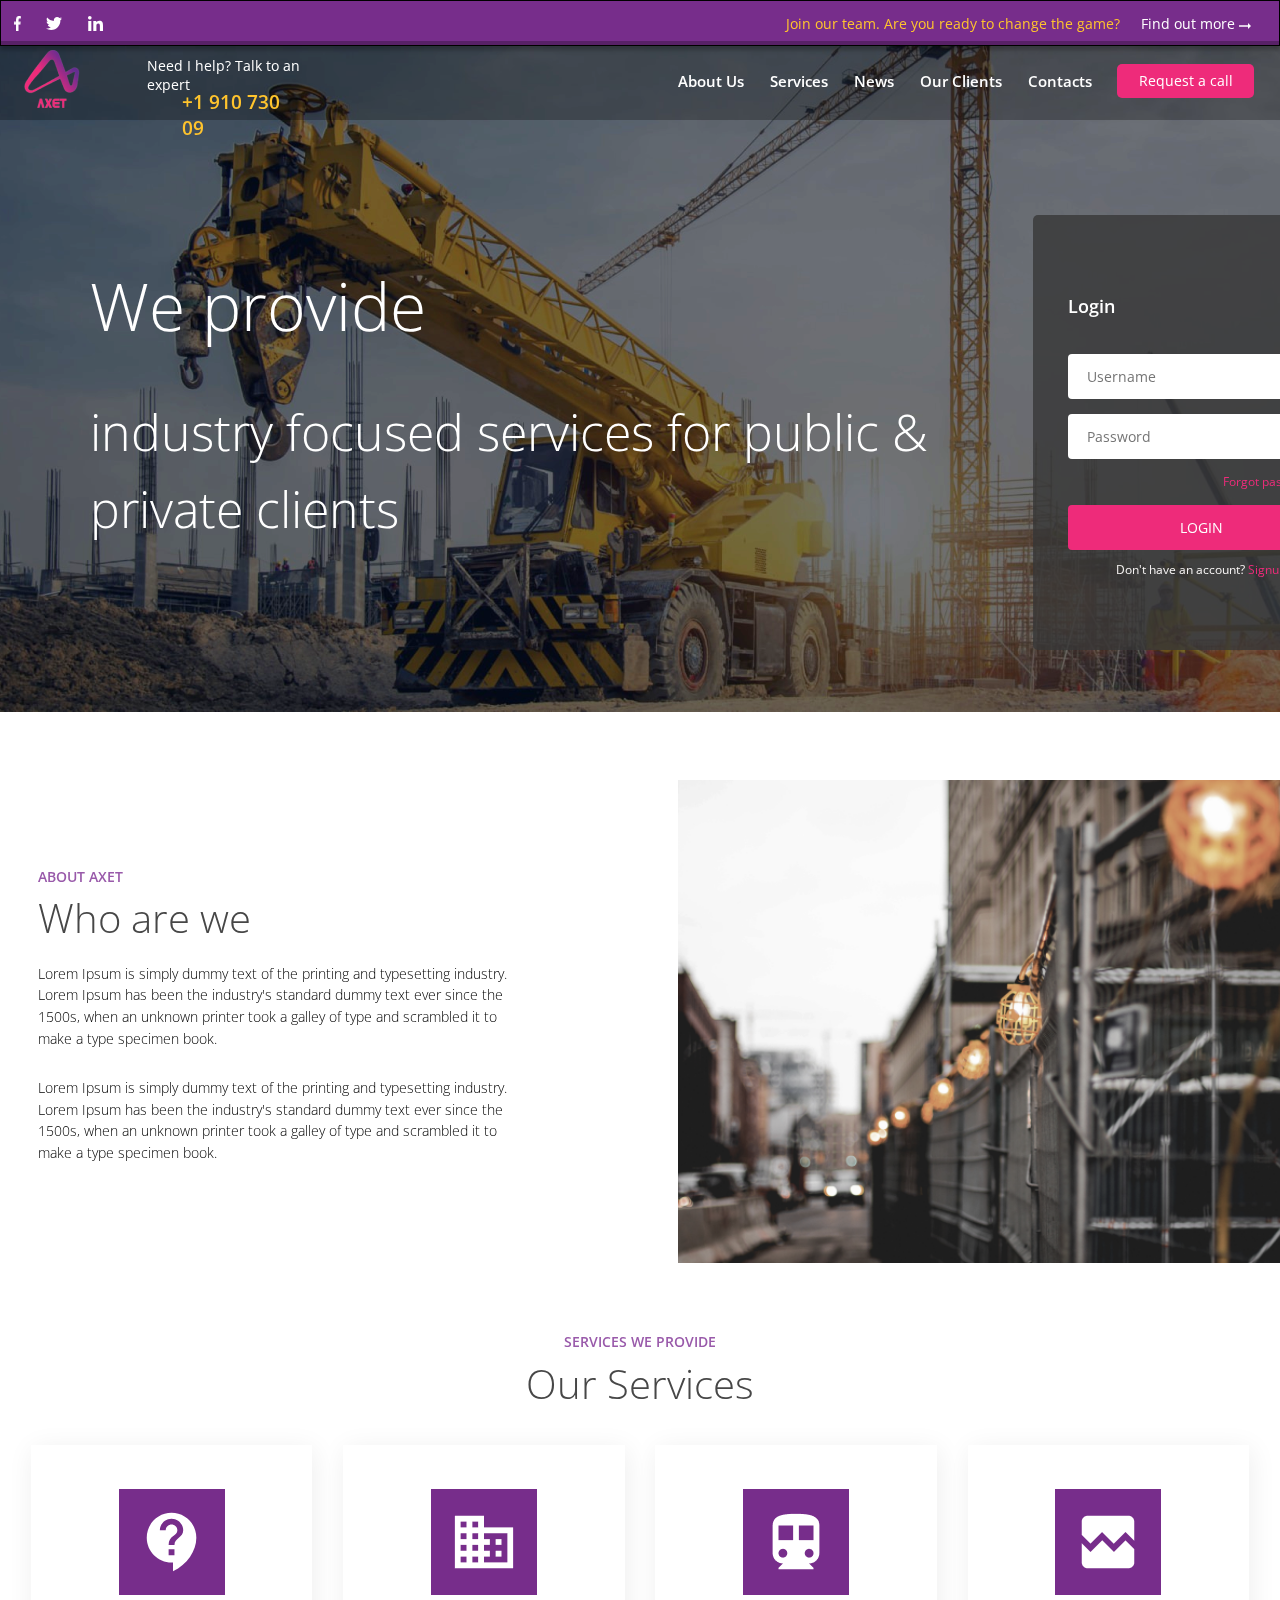
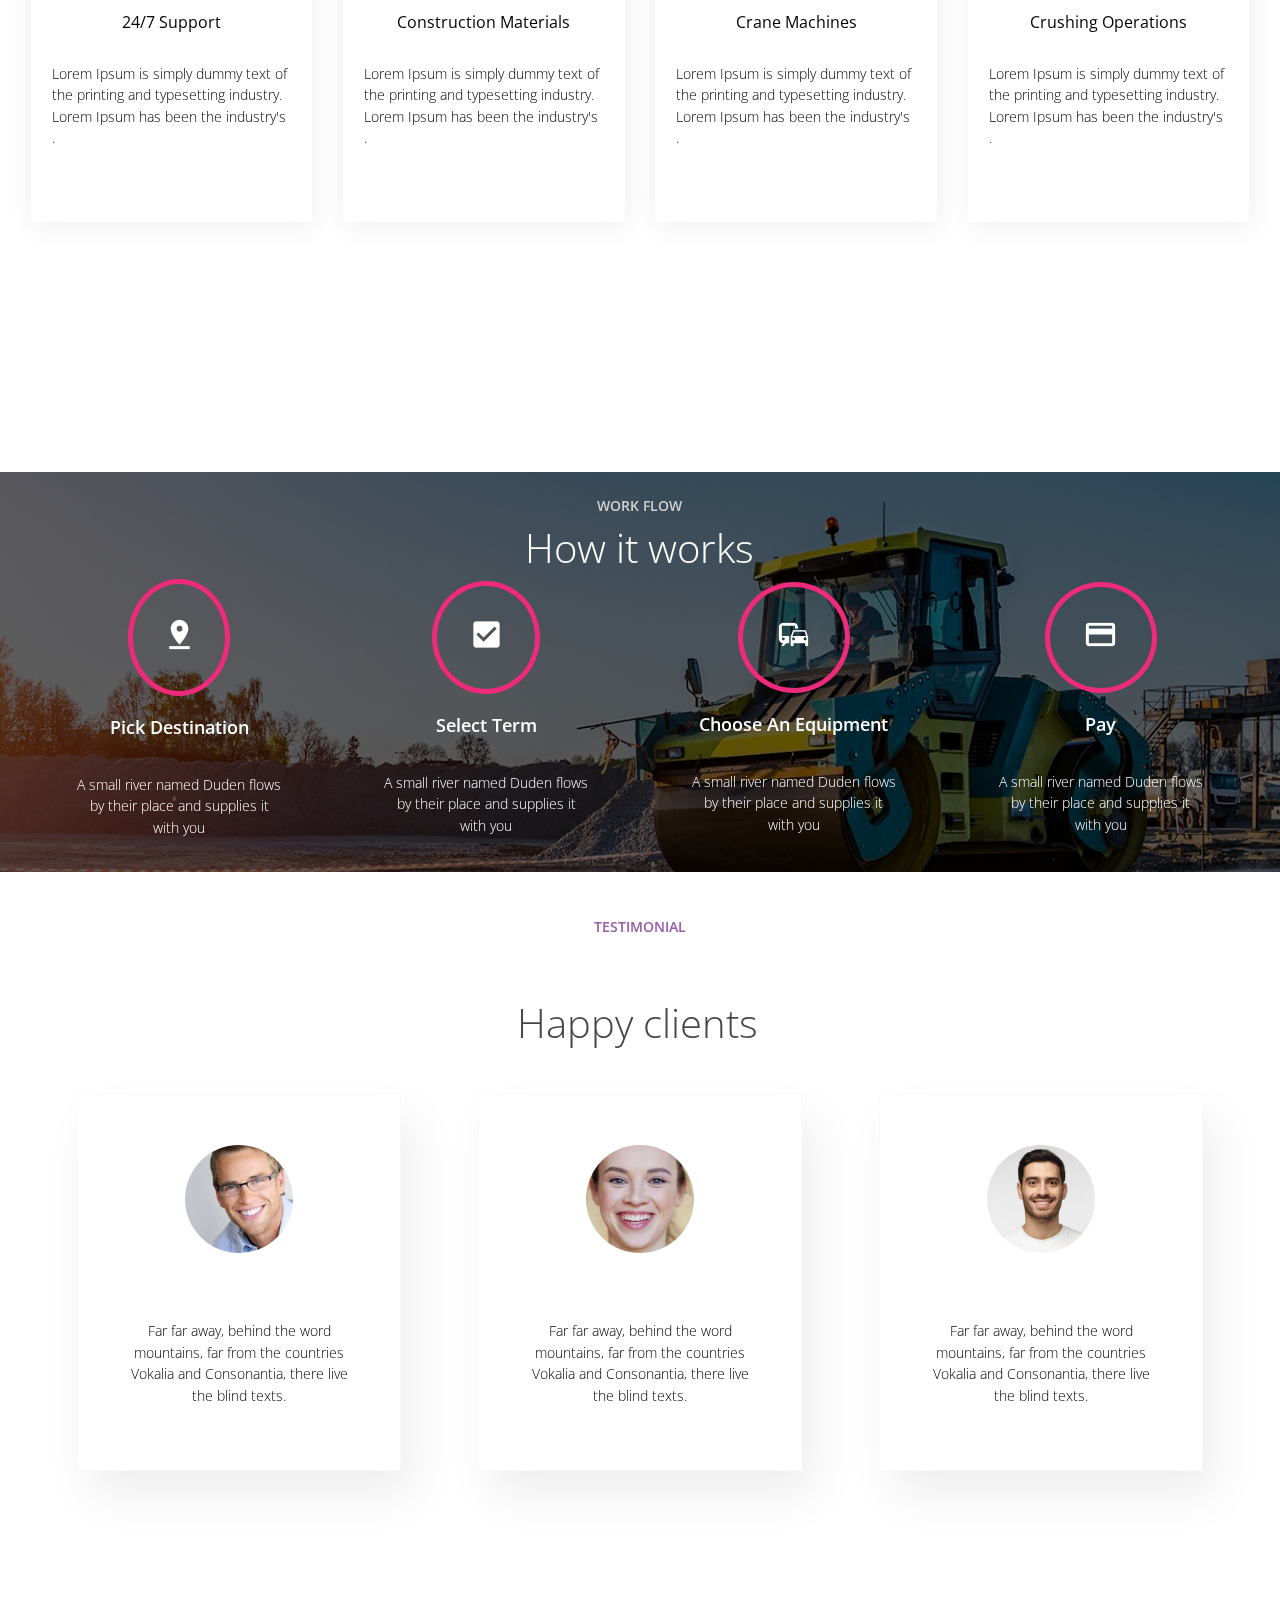
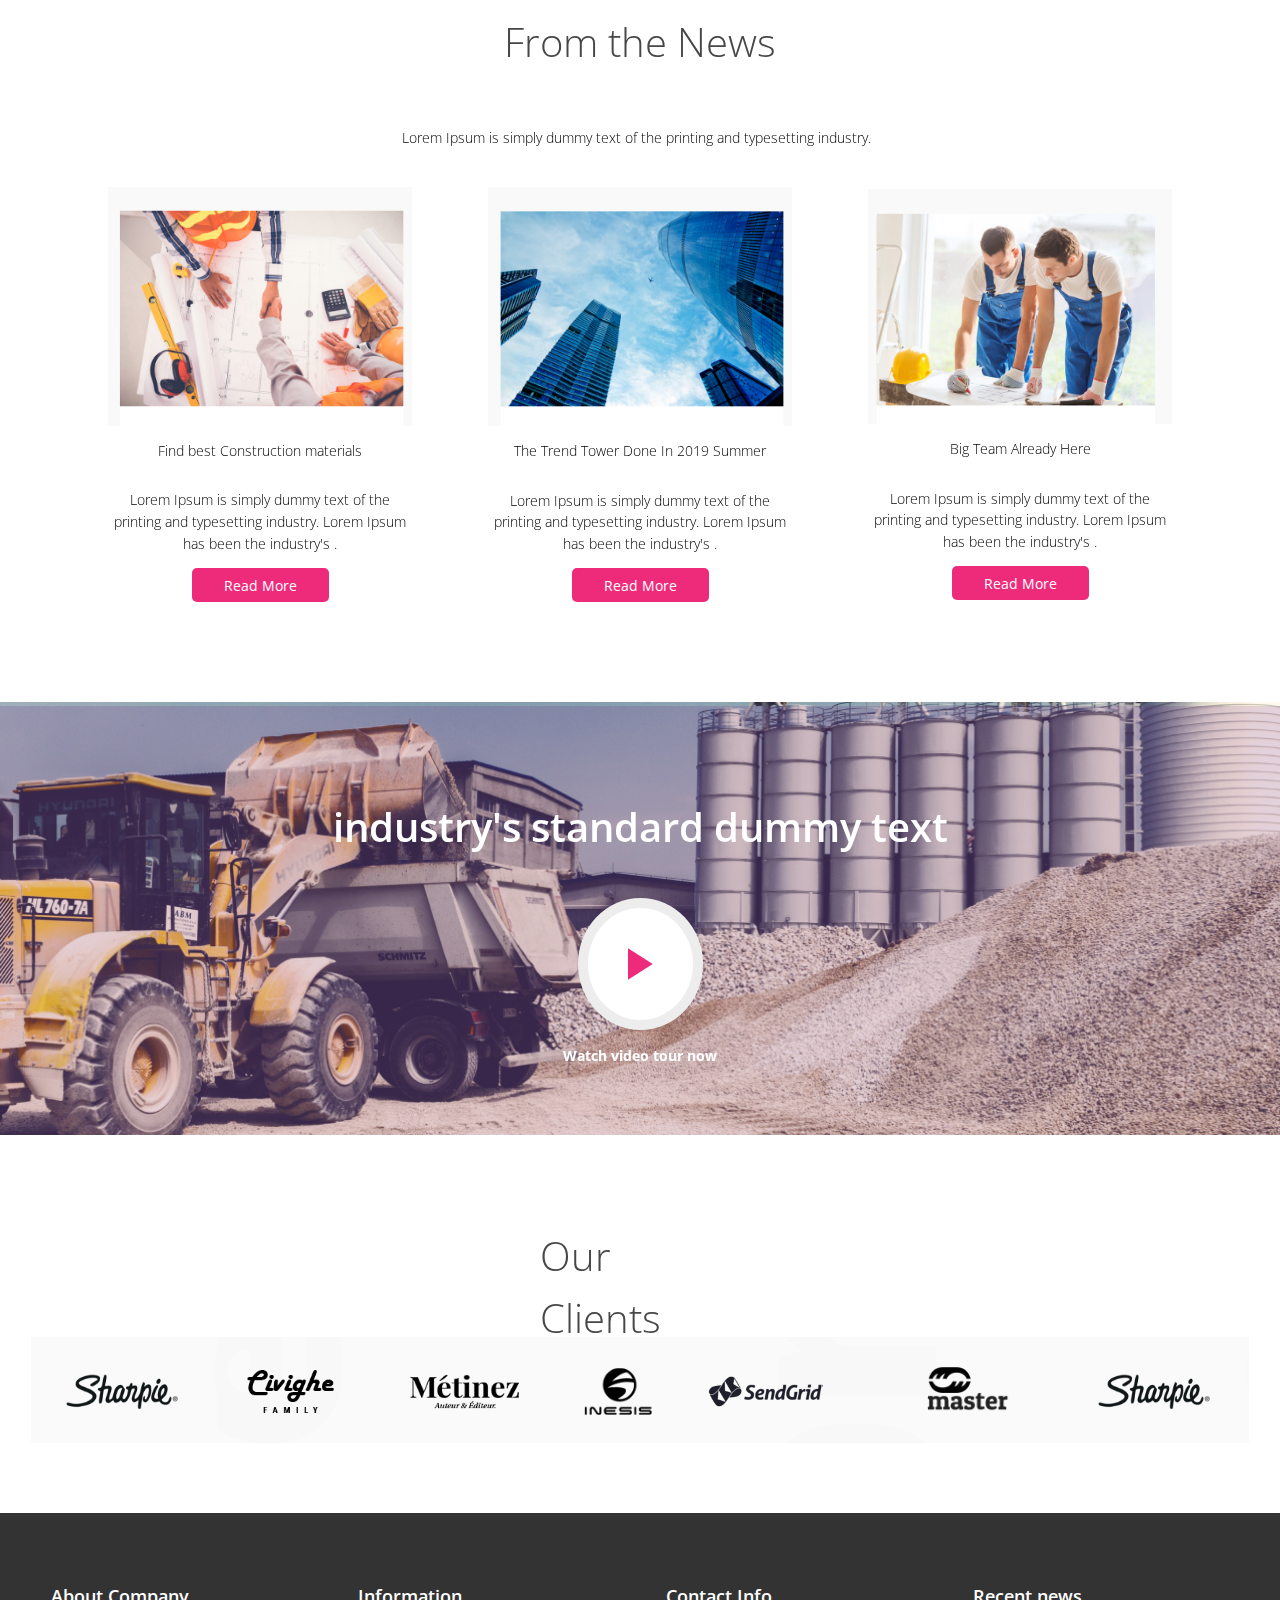
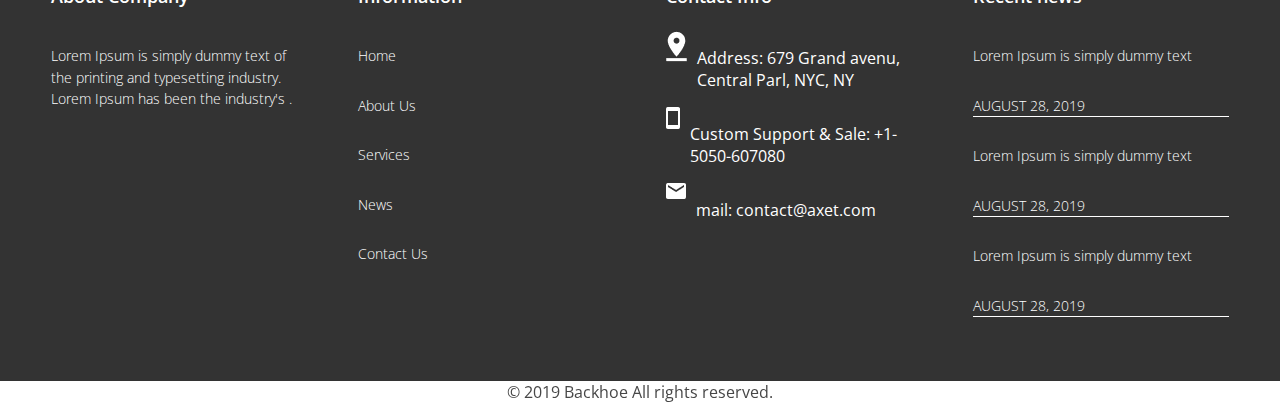
==== commit a30c6351: "Fixed" ====
--- a/index.html
+++ b/index.html
@@ -6,21 +6,23 @@
     <meta name="viewport" content="width=device-width, initial-scale=1.0">
     <title>Document</title>
     <link rel="stylesheet" href="index.css">
+    <link href="https://cdn.jsdelivr.net/npm/bootstrap@5.1.3/dist/css/bootstrap.min.css" rel="stylesheet" integrity="sha384-1BmE4kWBq78iYhFldvKuhfTAU6auU8tT94WrHftjDbrCEXSU1oBoqyl2QvZ6jIW3" crossorigin="anonymous">
     <link rel="stylesheet" href="https://use.fontawesome.com/releases/v5.15.4/css/all.css" integrity="sha384-DyZ88mC6Up2uqS4h/KRgHuoeGwBcD4Ng9SiP4dIRy0EXTlnuz47vAwmeGwVChigm" crossorigin="anonymous">
 </head>
 <body>
+<div class="container-fluid px-0">
     <header>
         <div class="img">
             <img src="facebook-icon.png" alt="">
             <img src="twitter-icon.svg" alt="">
             <img src="linkedin.svg" alt="">
         </div>
-       <div class="headertxt">
-        <p class="head1">Join our team. Are you ready to change the game?</p>
-        <p class="head2">Find out more <img src="arrow.png" alt=""></p>
+       <div class="headertxt nav">
+            <p class="head1 nav-item">Join our team. Are you ready to change the game?</p>
+            <p class="head2 nav-item">Find out more <img src="arrow.png" alt=""></p>
        </div>
     </header>
-   <section class="login">
+    <section class="login">     
         <article class="section1">
             <div class="pt1">
                 <img src="logo.png" alt="">
@@ -39,23 +41,25 @@
                 <p class="section1txt1">News</p>
                 <p class="section1txt1">Our Clients</p>
                 <p class="section1txt1">Contacts</p>
-                    <button>Request a call</button>
+                <button>Request a call</button>
             </div>
         </article>
-        <section class="caption"> 
-            <p>
+        <article class="section2">
+            <section class="caption"> 
                 <h1>We provide</h1>
-                industry focused services for public & private clients
-            </p>
-        </section>
-        <div class="loginbox">
-            <p class="loginboxlbl">Login</p>
-            <input type="text" placeholder="Username" class="username">
-            <input type="password" name="Password" id="loginboxpw" placeholder="Password">
-            <a href="#" id="newpw">Forgot password?</a>
-            <input type="submit" value="LOGIN" id="submit">
-            <p id="newact">Don't have an account? <a href="#">Signup</a></p>
-        </div>
+                <p>
+                    industry focused services for public & private clients
+                </p>
+            </section>
+            <div class="loginbox">
+                <p class="loginboxlbl">Login</p>
+                <input type="text" placeholder="Username" class="username">
+                <input type="password" name="Password" id="loginboxpw" placeholder="Password">
+                <a href="#" id="newpw">Forgot password?</a>
+                <input type="submit" value="LOGIN" id="submit">
+                <p id="newact">Don't have an account? <a href="#">Signup</a></p>
+            </div>
+        </article>
     </section>
     <section class="aboutus">
         <div class="aboutustxt">
@@ -111,7 +115,7 @@
         </div>
     </section>
     <section class="workflow">
-        <img src="workflow.png" alt="">
+        <!-- <img src="workflow.png" alt="" class="bg"> -->
         <div class="workflowcntt">
             <div class="wfhead">
                 <p class="head">work flow</p>
@@ -166,8 +170,139 @@
         </div>
     </section>
     <div class="testimony">
-        <p>TESTIMONIAL</p>
-        <p>Happy clients</p>
+        <p class="testhead">testimonial</p>
+        <p class="testsubhead">Happy clients</p>
+        <div class="testimonials">
+            <div class="testimonybox">
+                <img src="client-1.png" alt="Client Picture" class="client">
+                <p class="clienttestimony">
+                    Far far away, behind the word mountains, far from the countries Vokalia and Consonantia, there live the blind texts.
+                </p>
+            </div>
+            <div class="testimonybox">
+                <img src="client-2.png" alt="Client Picture" class="client">
+                <p class="clienttestimony">
+                    Far far away, behind the word mountains, far from the countries Vokalia and Consonantia, there live the blind texts.
+                </p>
+            </div>
+            <div class="testimonybox">
+                <img src="client-3.png" alt="Client Picture" class="client">
+                <p class="clienttestimony">
+                    Far far away, behind the word mountains, far from the countries Vokalia and Consonantia, there live the blind texts.
+                </p>
+            </div>
+        </div>
     </div>
+    <div class="news">
+        <p class="newshead">
+            From the News
+        </p>
+        <p id="newssub">
+            Lorem Ipsum is simply dummy text of the printing and typesetting industry. 
+        </p>
+        <!-- <img src="Group 4.png" alt=""> -->
+        <div class="stuff">
+            <div>
+                <img src="news-1.png" alt="">
+                <p>Find best Construction materials</p>
+                <p>
+                    Lorem Ipsum is simply dummy text of the printing and typesetting industry. Lorem Ipsum has been the industry's .
+                </p>
+                <button>Read More</button>
+            </div>
+            <div>
+                <img src="news-2.png" alt="">
+                <p>The Trend Tower Done In 2019 Summer</p>
+                <p>
+                    Lorem Ipsum is simply dummy text of the printing and typesetting industry. Lorem Ipsum has been the industry's .
+                </p>
+                <button>Read More</button>
+            </div>
+            <div>
+                <img src="news-3.png" alt="">
+                <p>Big Team Already Here</p>
+                <p>
+                    Lorem Ipsum is simply dummy text of the printing and typesetting industry. Lorem Ipsum has been the industry's .
+                </p>
+                <button>Read More</button>
+            </div>
+        </div>
+    </div>
+    <div class="video">
+        <p id="videotxt">
+            industry's standard dummy text
+        </p>
+        <div class="play">
+            <img src="play.png" alt="" class="playbutton">
+        </div>
+        <p id="startvid">
+            Watch video tour now
+        </p>
+    </div>
+    <div class="clients">
+        <p class="ourclients">Our Clients</p>
+        <!-- <img src="clients.png" alt=""> -->
+        <div class="images">
+            <img src="clients-1.png" alt="">
+            <img src="clients-2.png" alt="">
+            <img src="clients-3.png" alt="">
+            <img src="clients-4.png" alt="">
+            <img src="clients-5.png" alt="">
+            <img src="clients-6.png" alt="">
+            <img src="clients-1.png" alt="">
+        </div>
+    </div>
+    <footer>
+       <div class="footer">
+        <div>
+            <div class="divhead">About  Company</div>
+            <p>
+                Lorem Ipsum is simply dummy text of the printing and typesetting industry. Lorem Ipsum has been the industry's .
+            </p>
+        </div>
+        <div>
+            <div class="divhead">Information</div>
+            <p>Home</p>
+            <p>About Us</p>
+            <p>Services</p>
+            <p>News</p>
+            <p>Contact Us</p>
+        </div>
+        <div>
+            <div class="divhead">Contact Info</div>
+            <div class="pictxt">
+                <img src="pinpoint.png" alt="">
+                <p>
+                    Address: 679 Grand avenu, Central Parl, NYC, NY
+                </p>
+            </div>
+            <div class="pictxt">
+                <img src="phone.png" alt="">
+                <p>
+                    Custom Support & Sale: +1-5050-607080
+                </p>
+            </div>
+            <div class="pictxt">
+                <img src="mail.png" alt="">
+                <p>
+                    mail: contact@axet.com
+                </p>
+            </div>
+        </div>
+        <div>
+            <div class="divhead">Recent news</div>
+            <p>Lorem Ipsum is simply dummy text</p>
+            <p class="date">AUGUST 28, 2019</p>
+            <p>Lorem Ipsum is simply dummy text</p>
+            <p class="date">AUGUST 28, 2019</p>
+            <p>Lorem Ipsum is simply dummy text</p>
+            <p class="date">AUGUST 28, 2019</p>
+        </div>
+       </div>
+        <div id="end">
+            © 2019 Backhoe All rights reserved.
+        </div>
+    </footer>
+</div>
 </body>
 </html>--- a/index.css
+++ b/index.css
@@ -1,7 +1,7 @@
 @import url('https://fonts.googleapis.com/css2?family=Open+Sans:ital,wght@0,300;0,400;0,500;0,600;0,700;1,300;1,400;1,500;1,600&display=swap');
 body{
     font-family: 'Open sans', sans-serif;
-    height: 100vh;
+    height: fit-content;
     width: 100%;
     padding: 0;
     margin: 0;
@@ -11,7 +11,7 @@
     flex-direction: row;
     justify-content: space-between;
     align-items: center;
-    position: absolute;
+    position: relative;
     width: 100%;
     height: 46px;
     left: 0px;
@@ -27,6 +27,7 @@
     font-weight: normal;
     font-size: 14px;
     padding: 0 1%;
+    margin: 0;
 }
 .head2{
     color: #FFFFFF;
@@ -34,26 +35,29 @@
     font-weight: normal;
     font-size: 14px;
     padding: 0 15px;
+    margin: 0;
 }
 .headertxt{
-    width: 36%;
-    display: flex;
-    flex-direction: row;
+    width: 40%;
+    display: flex;
+    flex-direction: row;
+    justify-content: center;
+    align-items: center;
 }
 .img{
     display: flex;
     flex-direction: row;
     align-self: center;
     justify-content: space-between;
-    width: 5%;
+    width: 7%;
     padding: 1%;
 }
 .section1{
-    top: 42px;
-    display: flex;
-    flex-direction: row;
-    width: 100%;
-    position: absolute;
+    top: -5px;
+    display: flex;
+    flex-direction: row;
+    width: 100%;
+    position: relative;
     height: 79px;
     background: rgba(0, 0, 0, 0.26);
     justify-content: space-between;
@@ -83,13 +87,14 @@
 }
 .section1txt1{
     position: relative;
-    height: 18px;
+    /* height: 18px; */
     font-style: normal;
     font-weight: 600;
     font-size: 15px;
     line-height: 20px;
     text-transform: capitalize;
     color: #FFFFFF;
+    margin: 0;
 }
 .pt2{
     display: flex;
@@ -138,13 +143,22 @@
     background-repeat: no-repeat;
     background-size: cover;
     height: 666px;
+    display: flex;
+    flex-direction: column;
+}
+.section2{
+    width: 100%;
+    height: fit-content;
+    display: flex;
+    flex-direction: row;
+    align-items: center;
+    justify-content: space-between;
+    padding: 90px;
 }
 .caption{
-    position: absolute;
-    width: 714px;
+    position: relative;
+    /* width: 50%; */
     height: fit-content;
-    left: 68px;
-    top: 212px;
     font-style: normal;
     font-weight: 300;
     font-size: 50px;
@@ -154,14 +168,12 @@
 .caption > h1{
     font-weight: 100;
     margin: 0;
-    font-size: 90px;
+    font-size: 66px;
 }
 .loginbox{
     position: relative;
     width: fit-content;
     height: 365px;
-    left: 68%;
-    top: 212px;
     display: flex;
     flex-direction: column;
     background: rgba(55, 55, 55, 0.79);
@@ -219,6 +231,7 @@
     color: #EE2B7A;
     margin-left: 53%;
     margin-bottom: 15px;
+    text-decoration: none;
 }
 #submit{
     width: 267px;
@@ -249,17 +262,24 @@
     font-style: normal;
     text-decoration: none;
 }
+.news > img{
+    width: 88%;
+}
 .aboutus{
     padding: 3%;
     display: flex;
-    width: 94.001%;
+    width: 100%;
     height: fit-content;
     flex-direction: row;
+    margin: 30px 0;
+
 }
 .aboutustxt{
     display: flex;
     flex-direction: column;
     width: 50%;
+    justify-content: center;
+    /* align-items: center; */
 }
 .aboutus > img{
     width: 50%;
@@ -267,8 +287,7 @@
 }
 .title{
     position: relative;
-    width: 160px;
-    height: 22px;
+    /* width: 160px; */
     font-family: Open Sans;
     font-style: normal;
     font-weight: 600;
@@ -280,8 +299,7 @@
 }
 #aboutushead{
     position: relative;
-    width: 214px;
-    height: 62px;
+    /* width: 214px; */
     font-family: Open Sans;
     font-style: normal;
     font-weight: 300;
@@ -293,7 +311,6 @@
 .aboutuscntt{
     position: relative;
     width: 75%;
-    height: 102px;
     font-family: Open Sans;
     font-style: normal;
     font-weight: 300;
@@ -303,7 +320,9 @@
 }
 .services{
     width: 100%;
-    height: fit-content;
+    height: fit-content ;
+    margin: 15px 0; 
+    margin-bottom: 250px;
 }
 .servicehead{
     position: relative;
@@ -331,6 +350,7 @@
     font-size: 40px;
     line-height: 154.7%;
     color: #474747;
+    margin-bottom: 30px;
 }
 .toolbox{
     width: 100%;
@@ -339,13 +359,15 @@
     justify-content: space-evenly;
 }
 .servicebox{
+    display: flex;
+    flex-direction: column;
     position: relative;
     width: 22%;
     height: 377px;
-    /* margin: 25px; */
     background: #FFFFFF;
     box-shadow: 2px 4px 26px rgba(0, 0, 0, 0.07);
     align-items: center;
+    justify-content: center;
 }
 .serviceimg{
     display: flex;
@@ -361,33 +383,39 @@
     background: #FFFFFF;
 }
 .servicetxt{
-    position: absolute;
+    position: relative;
     height: 102px;
     font-style: normal;
     font-weight: 300;
     font-size: 14px;
     line-height: 154.7%;
     color: #000000;
+    width: 85%;
 }
 .workflowcntt{
     position: absolute;
     width: 100%;
 }
 .workflow{
-    display: flex;
-    flex-direction: column;
-    align-items: center;
-    justify-content: center;
-    width: 100%;
-    height: fit-content;
+    position: relative;
+    display: flex;
+    flex-direction: column;
+    align-items: center;
+    justify-content: center;
+    width: 100%;
+    height: 400px;
     background-color: rgba(57, 7, 70, 0.74);
     mix-blend-mode: multiply;
-}
-.workflow > img{
+    background-image: url(workflow.png);
+    background-repeat: no-repeat;
+    background-size: cover;
+    margin-bottom: 30px;
+}
+/* .workflow > img{
     width: 100%;
     height: auto;
     mix-blend-mode: lighten;
-}
+} */
 .wfhead{
     position: relative;
     display: flex;
@@ -440,10 +468,11 @@
     flex-direction: column;
     align-items: center;
     height: fit-content;
+    width: 20%;
 }
 .boxhd{
     position: relative;
-    width: 141px;
+    width: fit-content;
     height: 28px;
     font-family: Open Sans;
     font-style: normal;
@@ -464,4 +493,369 @@
     line-height: 154.7%;
     text-align: center;
     color: #FFFFFF;
+}
+.testimony{
+    display: flex;
+    flex-direction: column;
+    align-items: center;
+    justify-content: center;
+    width: 100%;
+}
+.testhead{
+    position: relative;
+    width: 92px;
+    height: 22px;
+    font-style: normal;
+    font-weight: 600;
+    font-size: 14px;
+    line-height: 154.7%;
+    color: #995AAA;
+    text-transform: uppercase;
+}
+.testsubhead{
+    position: relative;
+    width: 247px;
+    height: 62px;
+    /* left: 527px; */
+    /* top: 2530px; */
+    font-style: normal;
+    font-weight: 300;
+    font-size: 40px;
+    line-height: 154.7%;
+    color: #474747;
+}
+.testimonybox{
+    display: flex;
+    align-items: center;
+    justify-content: space-between;
+    flex-direction: column;
+    position: relative;
+    width: 324px;
+    height: 377px;
+    background: #FFFFFF;
+    border: 1px solid #F9F9F9;
+    box-sizing: border-box;
+    box-shadow: 13px 24px 44px rgba(0, 0, 0, 0.07);
+    padding: 50px;
+}
+.client{
+    border-radius: 50%;
+}
+.images{
+   margin: 0;
+   display: flex;
+   flex-direction: row;
+   max-width: 100%; 
+}
+.images > img{
+    width: 20%;
+    height: auto;
+}
+.clienttestimony{
+    text-align: center;
+    font-style: normal;
+    font-weight: 300;
+    font-size: 14px;
+    line-height: 154.7%;
+    color: #000000;
+}
+.testimonials{
+    width: 100%;
+    display: flex;
+    flex-direction: row;
+    align-items: center;
+    justify-content: space-evenly;
+}
+.news{
+    display: flex;
+    flex-direction: column;
+    width: 100%;
+    justify-content: center;
+    align-items: center;
+    margin: 100px 0;
+}
+.newshead{
+    position: relative;
+    width: 273px;
+    height: 62px;
+    font-style: normal;
+    font-weight: 300;
+    font-size: 40px;
+    line-height: 154.7%;
+    color: #474747;
+}
+#newssub{
+    position: relative;
+    width: 476px;
+    height: 46px;
+    font-family: Open Sans;
+    font-style: normal;
+    font-weight: 300;
+    font-size: 14px;
+    line-height: 154.7%;
+    color: #000000;
+    
+}
+.stuff{
+    display: flex;
+    flex-direction: row;
+    align-items: center;
+    justify-content: space-evenly;
+    width: 95%;
+}
+.stuff > div{
+    display: flex;
+    flex-direction: column;
+    width: 25%;
+    align-items: center;
+    justify-content: center;
+}
+.stuff > div > p{
+    text-align: center;
+    position: relative;
+    font-style: normal;
+    font-weight: 300;
+    font-size: 14px;
+    line-height: 154.7%;
+}
+.stuff > div > img{
+    width: 100%;
+}
+.video{
+    position: relative;
+    display: flex;
+    align-items: center;
+    justify-content: center;
+    background-image: url(truck.png);
+    background-repeat: no-repeat;
+    background-size: cover;
+    width: 100%;
+    height: 433px;
+    display: flex;
+    flex-direction: column;
+}
+#videotxt{
+    color: #FFFFFF;
+    font-size: 40px;
+    font-weight: 600;
+    font-style: normal;
+    line-height: 154.7%;
+}
+#startvid{
+    color: #FFFFFF;
+    font-style: normal;
+    font-weight: bold;
+    font-size: 14px;
+    line-height: 154.7%;
+    margin: 15px 0;
+}
+.play{
+    padding: 40px;
+    border-radius: 50%;
+    background: white;
+    border: 10px solid rgba(0, 0, 0, 0.07);
+    display: flex;
+    align-items: center;
+    justify-content: center;
+    
+}
+.playbutton{
+    position: relative;
+    background-color: #fff;
+}
+.clients{
+    display: flex;
+    align-items: center;
+    justify-content: center;
+    flex-direction: column;
+    width: 100%;
+    top: 360px;
+    margin: 40px 0;
+    height: fit-content;
+}
+.clients > img{
+    /* position: relative; */
+    width: 100%;
+    height: auto;
+}
+.ourclients{
+    position: relative;
+    width: 201px;
+    height: 62px;
+    font-style: normal;
+    font-weight: 300;
+    font-size: 40px;
+    line-height: 154.7%;
+    color: #474747;
+    margin: 50px 0;
+}
+.footer{
+    bottom: 0;
+    background: #333333;
+    width: 100%;
+    max-width: 100%;
+    height: fit-content;
+    padding: 50px 0;
+    display: flex;
+    flex-direction: row;
+    align-items: start;
+    justify-content: space-evenly;
+    position: relative;
+    color: #FFFFFF;
+    margin-top: 70px;
+}
+.footer > div{
+    display: flex;
+    flex-direction: column;
+    width: 20%;
+}
+.footer > div >p{
+    font-style: normal;
+    font-weight: 300;
+    font-size: 14px;
+    line-height: 154.7%;
+}
+#end{
+    width: 100%;
+    text-align: center;
+    color:  #474747;
+    ;
+}
+.divhead{
+    font-weight: 600;
+    font-size: 18px;
+    line-height: 154.7%;
+    margin: 20px 0;
+}
+.date{
+    border-bottom: 1px solid white;
+}
+.pictxt{
+    display: flex;
+    flex-direction: row;
+}
+.pictxt > img{
+    margin-right: 10px;
+    width: min-content;
+    height: min-content;
+}
+@media screen and (max-width: 768px) {
+    .login{
+        height: fit-content;
+    }
+    .img{
+        width: 10%;
+    }
+    .headertxt{
+        width: 60%;
+    }
+    .section2{
+        flex-direction: column;
+        padding: 30px;
+    }
+    .caption{
+        text-align: center;
+        margin-bottom: 10px;
+    }
+    .caption > h1{
+        font-size: 64px;
+    }
+    .caption > p{
+        font-size: 30px;
+        line-height: 25px;
+    }
+    .aboutus{
+        flex-direction: column;
+        align-items: center;
+        justify-content: center;
+    }
+    .aboutustxt{
+        width: 100%;
+    }
+    .title{
+        font-size: 26px;
+    }
+    #aboutushead{
+        font-size: 52px;
+    }
+    .aboutuscntt{
+        font-size: 18px;
+    }
+    .aboutus > img {
+        width: 100%;
+    } 
+    .toolbox{
+        flex-wrap: wrap;
+    }
+    .servicebox{
+        width: 40%;
+        margin: 20px 0;
+    }
+    .workflow{
+        height: 666px;
+    }
+    .workflowing{
+        flex-wrap: wrap;
+    }
+    .box{
+        width: 50%;
+        margin: 20px 0;
+    }
+    .bg{
+        width: 150%;
+        height: auto;
+    }
+    .testimonials{
+        flex-wrap: wrap;
+    }
+    .testimonybox{
+        margin: 20px 0;
+    }
+    .testhead{
+        font-size: 18px;
+    }
+    .footer{
+        flex-wrap: wrap;
+    }
+    .footer > div{
+        width: 40%;
+    }
+    .stuff{
+        flex-wrap: wrap;
+        flex-direction: column;
+    }
+    .stuff > div{
+        width: 40%;
+        margin: 20px 0;
+    }
+    .images > img{
+        width: 14.3%;
+        height: auto;
+    }
+}
+@media screen and (max-width: 375px) {
+    .servicebox{
+        width: 80%;
+    }
+    .box{
+        width: 80%;
+    }
+    .workflow{
+        height: 1200px;
+    }
+    .stuff > div{
+        width: 80%;
+    }
+    #videotxt{
+        font-size: 25px;
+    }
+    .images{
+        flex-direction: column;
+    }
+    .images > img{
+        width: auto;
+    }
+    .footer > div{
+        width: 60%;
+    }
 }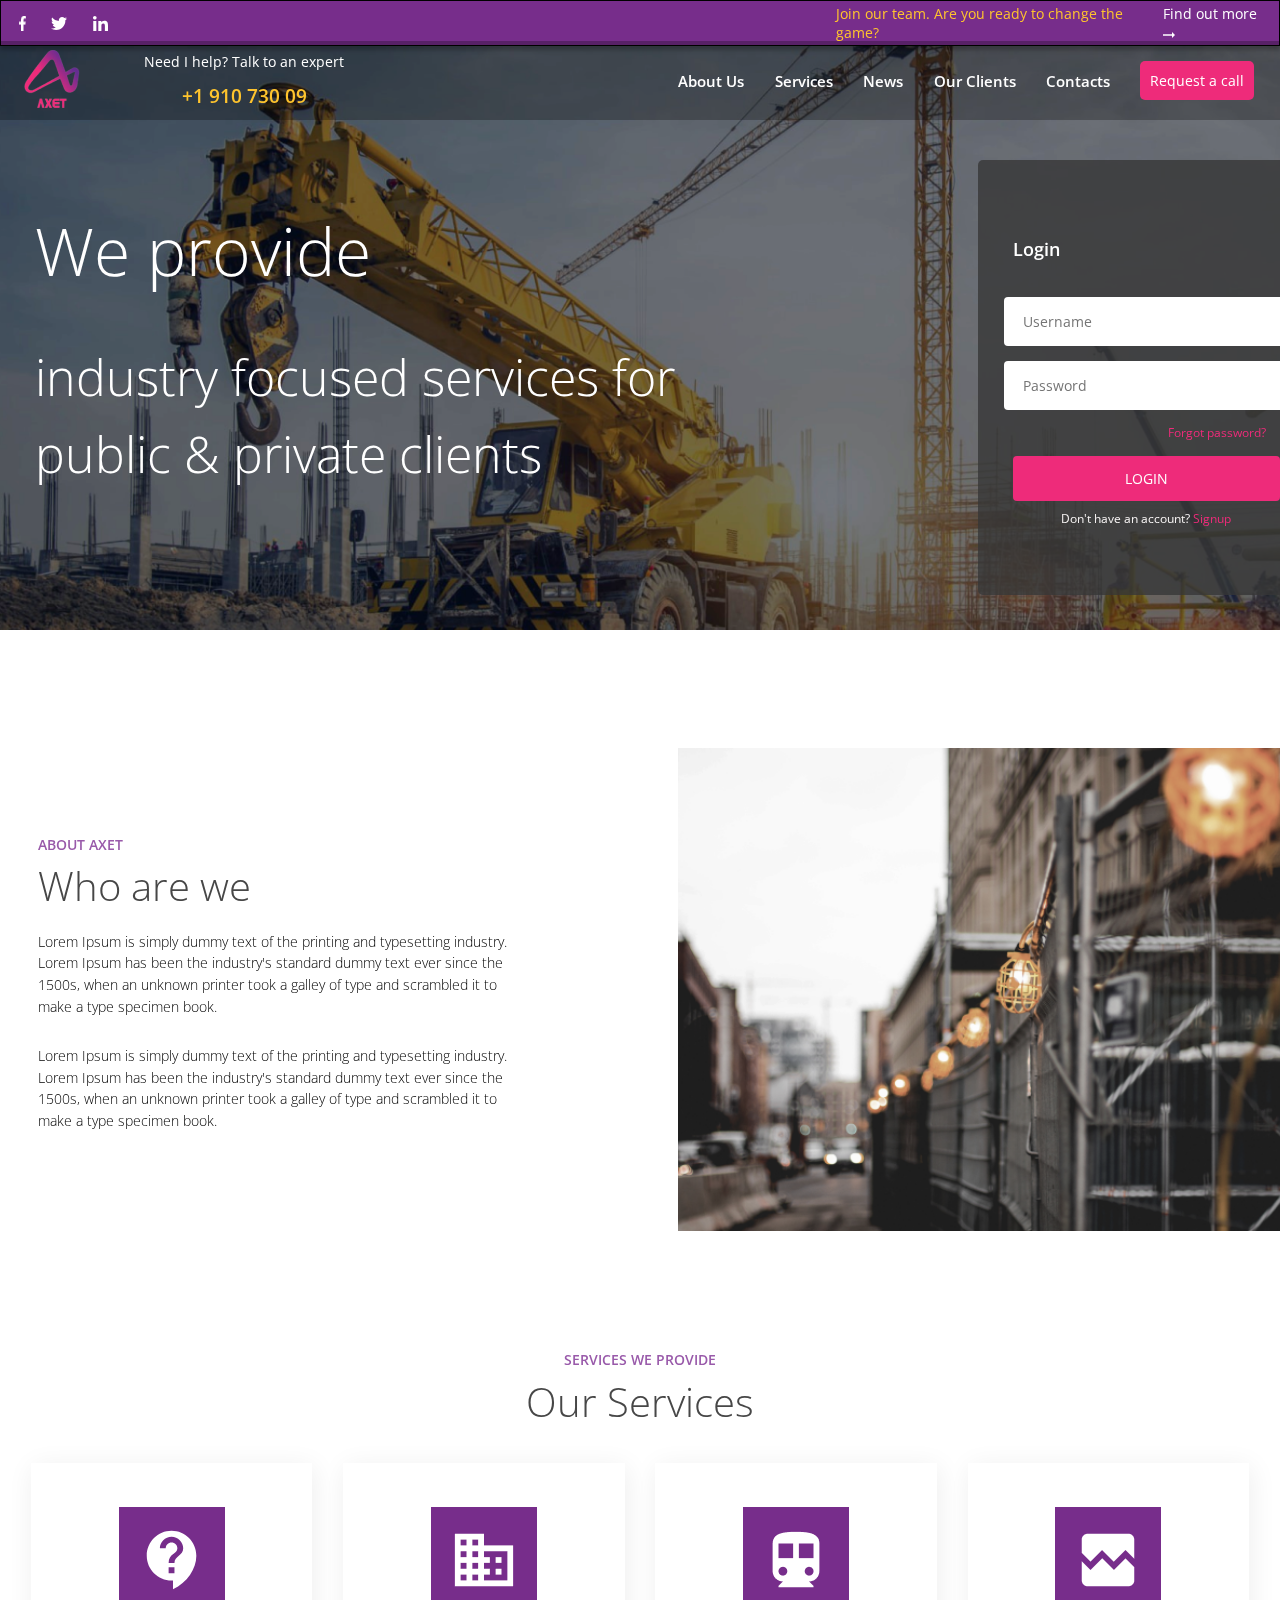
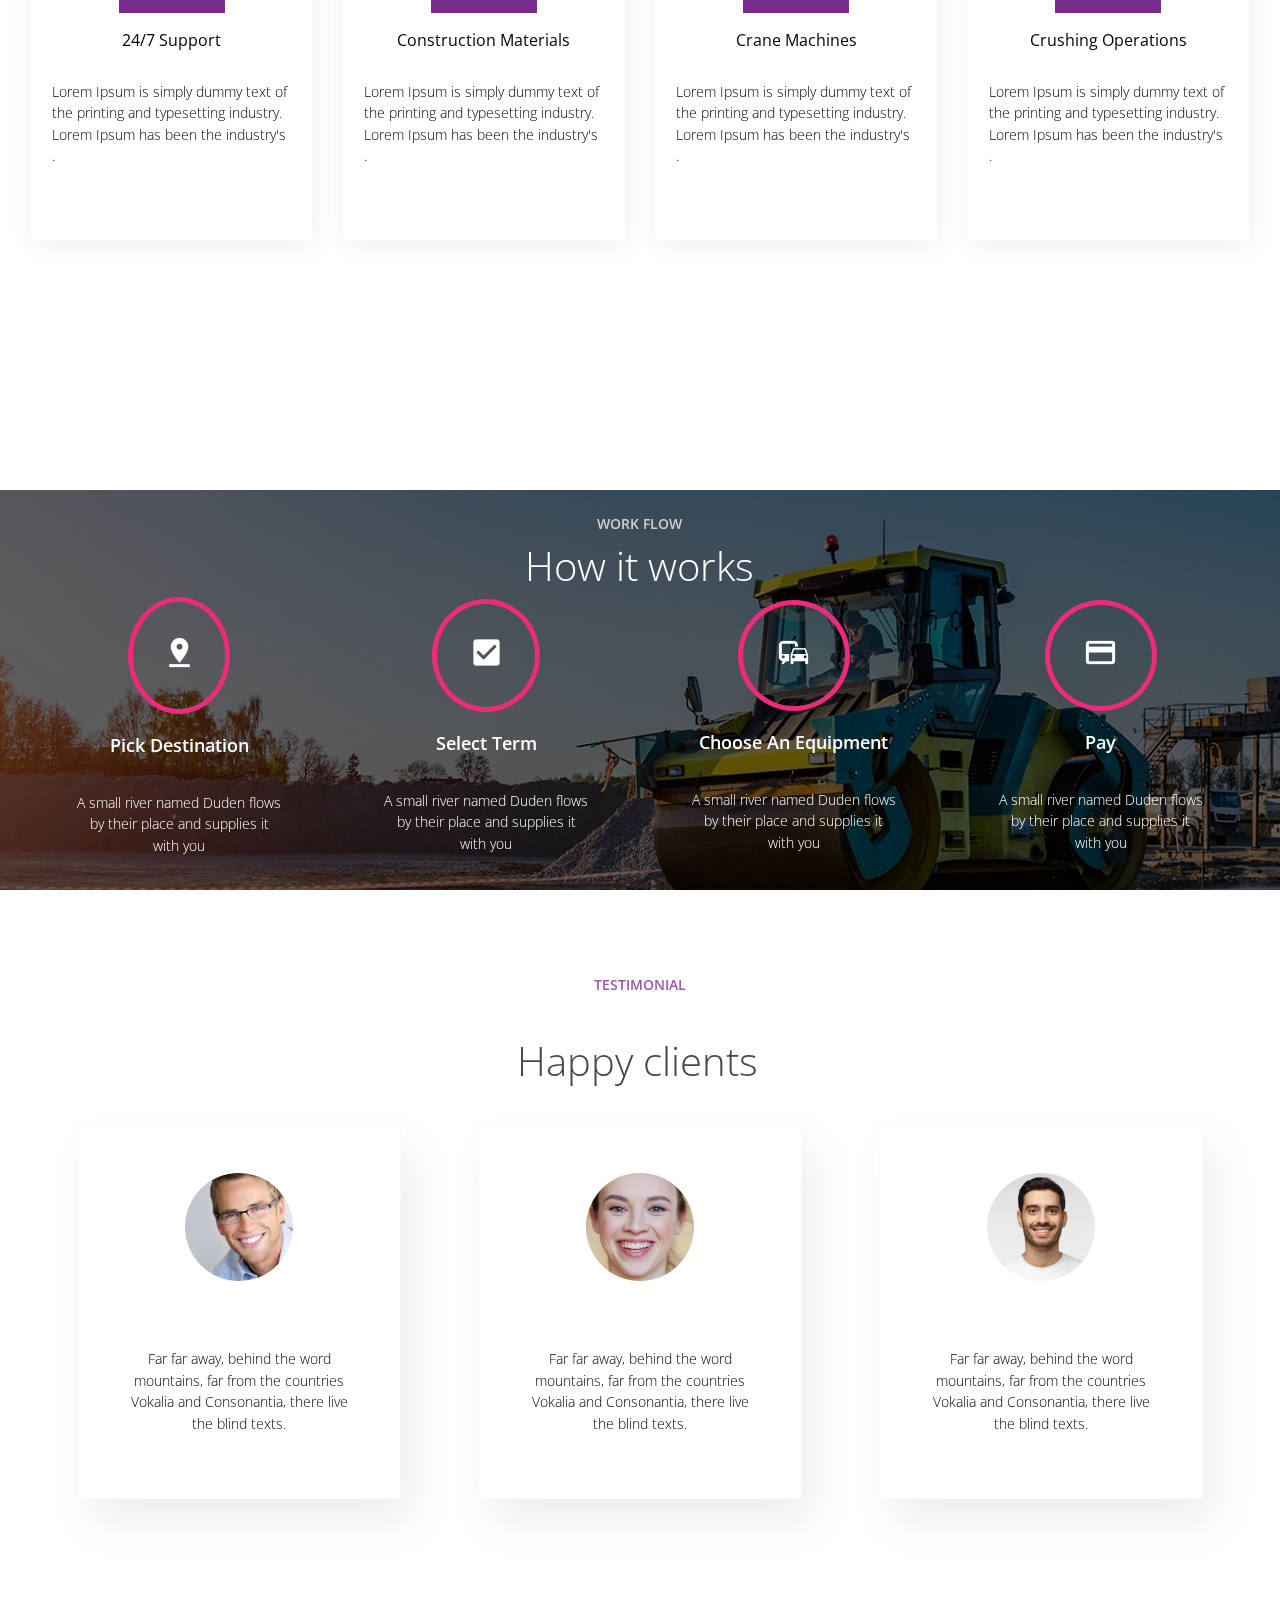
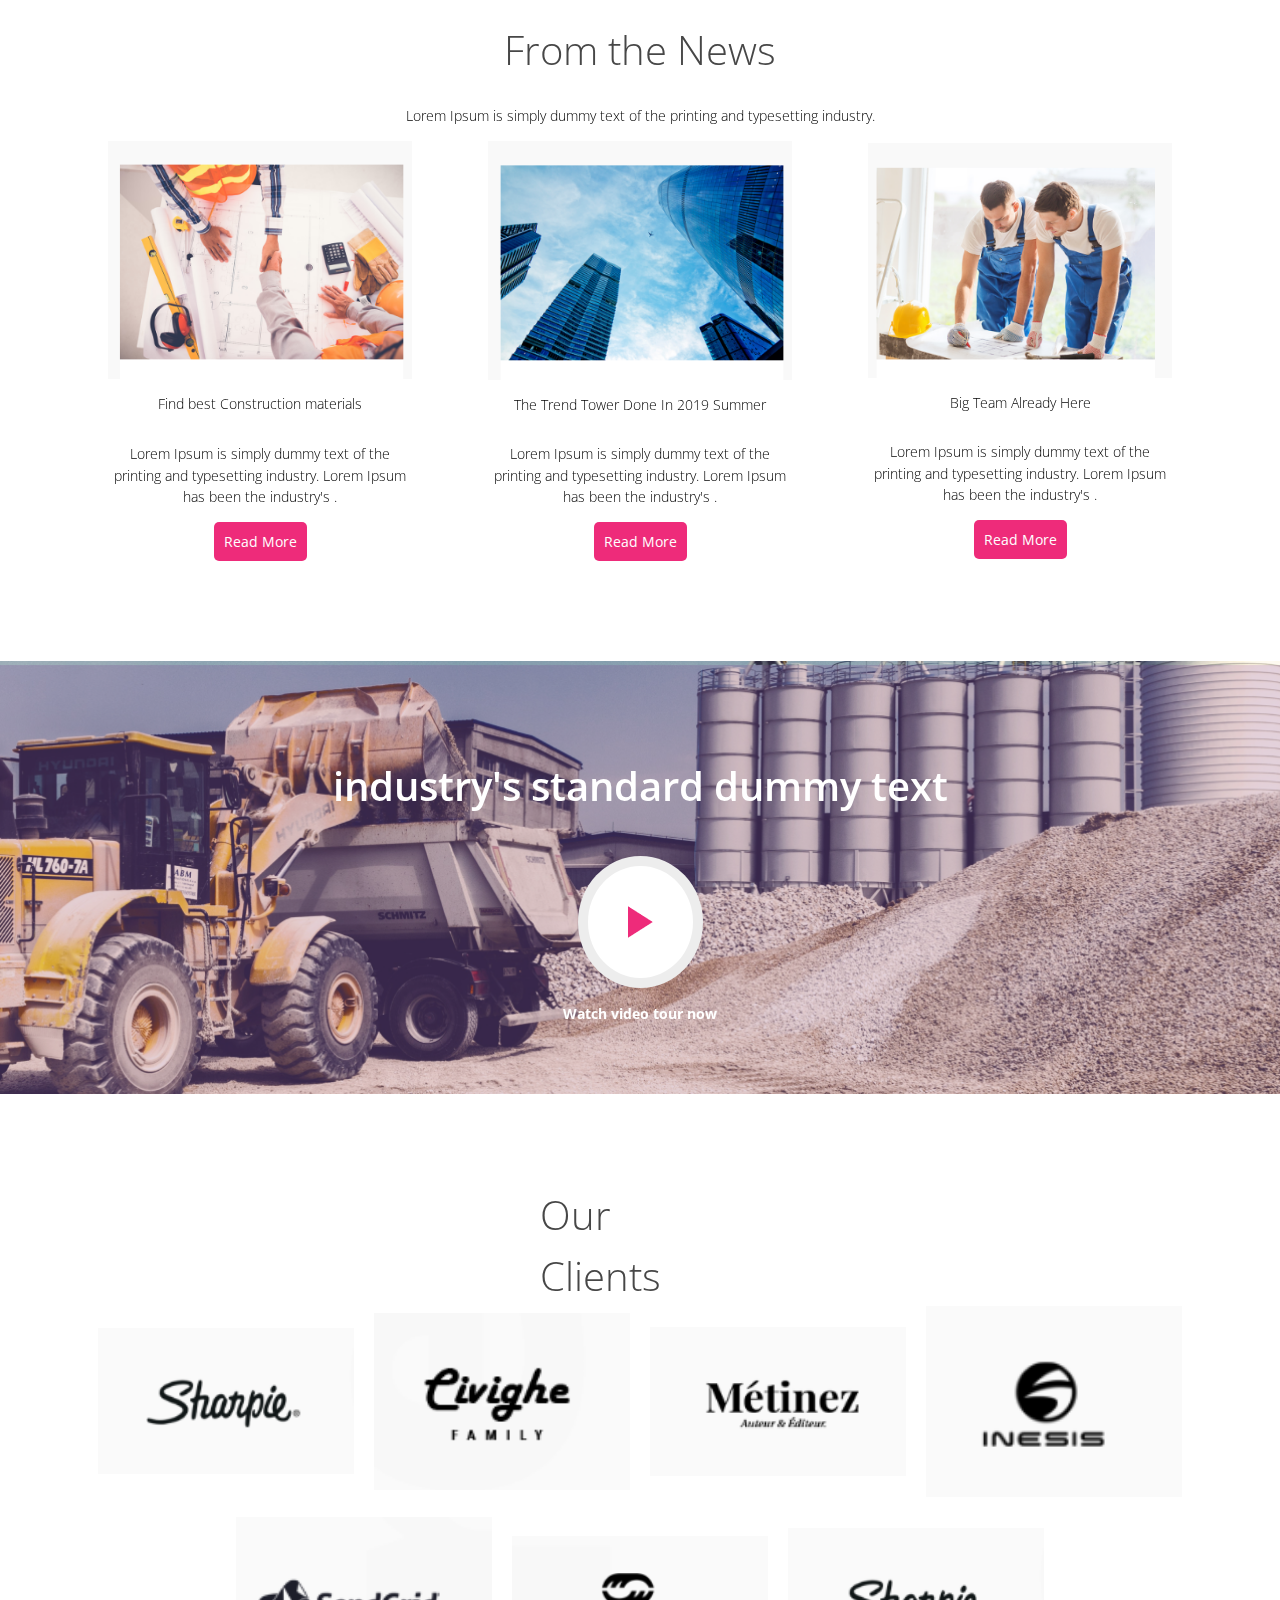
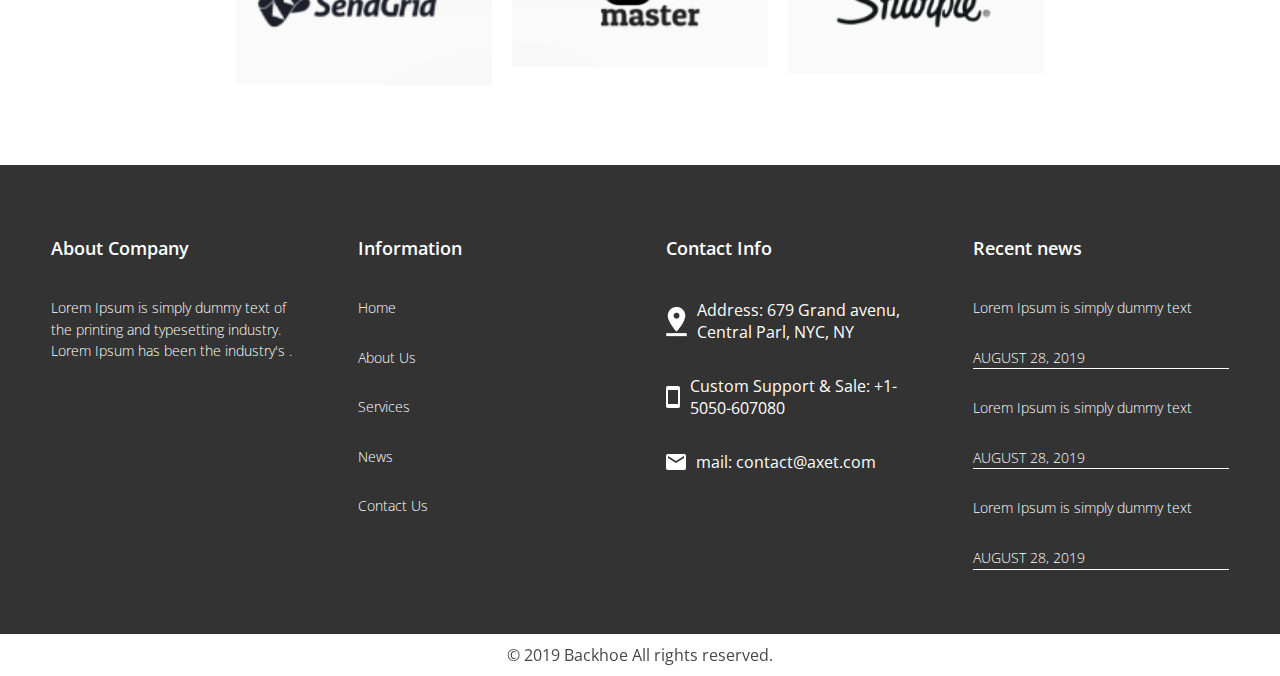
==== commit 533e337e: "margin fixed" ====
--- a/index.html
+++ b/index.html
@@ -41,7 +41,7 @@
                 <p class="section1txt1">News</p>
                 <p class="section1txt1">Our Clients</p>
                 <p class="section1txt1">Contacts</p>
-                <button>Request a call</button>
+                <button class="rounded">Request a call</button>
             </div>
         </article>
         <article class="section2">
--- a/index.css
+++ b/index.css
@@ -38,7 +38,8 @@
     margin: 0;
 }
 .headertxt{
-    width: 40%;
+    width: 35%;
+    /* height: 18px; */
     display: flex;
     flex-direction: row;
     justify-content: center;
@@ -51,6 +52,7 @@
     justify-content: space-between;
     width: 7%;
     padding: 1%;
+    margin: 0 5px;
 }
 .section1{
     top: -5px;
@@ -69,14 +71,12 @@
     font-size: 14px;
     line-height: 19px;
     position: relative;
-    width: 137px;
-    height: 34px;
     justify-self: end;
-    /* top: 20px; */
     background: #EE2B7A;
     border-radius: 5px;
     color: #FFFFFF;
     border: none;
+    padding: 10px;
 }
 button:hover{
     cursor: pointer;
@@ -113,36 +113,31 @@
     display: flex;
     flex-direction: column;
     align-items: center;
-    justify-content: space-between;
+    justify-content: space-evenly;
     width: 90%;
 }
 #needhelp{
-    width: 194px;
-    height: 19px;
     font-style: normal;
     font-weight: normal;
     font-size: 14px;
     line-height: 19px;
     color: #FFFFFF;
-    margin: 15px 0;
-    margin-bottom: 7px;
+    margin: 0;
+    /* margin-bottom: 7px; */
 }
 #number{
-    width: 124px;
-    height: 26px;
     font-style: normal;
     font-weight: 600;
     font-size: 19px;
     line-height: 26px;
     color: #FFC42D;
-    margin: 7px 0;
+    margin: 0;
 }
 .login{
     background-image: url(background.png);
     width: 100%;
     background-repeat: no-repeat;
     background-size: cover;
-    height: 666px;
     display: flex;
     flex-direction: column;
 }
@@ -153,11 +148,11 @@
     flex-direction: row;
     align-items: center;
     justify-content: space-between;
-    padding: 90px;
+    padding: 35px;
 }
 .caption{
     position: relative;
-    /* width: 50%; */
+    width: 50%;
     height: fit-content;
     font-style: normal;
     font-weight: 300;
@@ -193,8 +188,7 @@
     color: #FFFFFF;
 }
 .username{
-    width: 248px;
-    height: 45px;
+    width: 100%;
     border: none;
     background: #FFFFFF;
     border-radius: 4px;
@@ -203,16 +197,16 @@
     font-weight: normal;
     font-size: 14px;
     line-height: 19px;
-    padding: 0 0 0 19px;
+    padding: 15px 0;
+    padding-left: 19px;
     margin: 15px 0;
 }       
 #loginboxpw{
-    width: 248px;
-    height: 45px;
+    width: 100%;
     background: #FFFFFF;
     border-radius: 4px;
     border: none;
-    padding: 0 0 0 19px;
+    padding: 15px 0 15px 19px;
     font-family: Open Sans;
     font-style: normal;
     font-weight: normal;
@@ -256,6 +250,7 @@
     font-size: 12px;
     line-height: 16px;
     color: #F8F5F5;
+    margin: 10px 0;
 }
 #newact > a{
     color: #EE2B7A;
@@ -271,7 +266,7 @@
     width: 100%;
     height: fit-content;
     flex-direction: row;
-    margin: 30px 0;
+    margin: 80px 0;
 
 }
 .aboutustxt{
@@ -411,11 +406,6 @@
     background-size: cover;
     margin-bottom: 30px;
 }
-/* .workflow > img{
-    width: 100%;
-    height: auto;
-    mix-blend-mode: lighten;
-} */
 .wfhead{
     position: relative;
     display: flex;
@@ -500,6 +490,7 @@
     align-items: center;
     justify-content: center;
     width: 100%;
+    margin: 70px 0;
 }
 .testhead{
     position: relative;
@@ -511,18 +502,18 @@
     line-height: 154.7%;
     color: #995AAA;
     text-transform: uppercase;
+
 }
 .testsubhead{
     position: relative;
     width: 247px;
     height: 62px;
-    /* left: 527px; */
-    /* top: 2530px; */
     font-style: normal;
     font-weight: 300;
     font-size: 40px;
     line-height: 154.7%;
     color: #474747;
+    margin: 20px 0 30px;
 }
 .testimonybox{
     display: flex;
@@ -546,10 +537,14 @@
    display: flex;
    flex-direction: row;
    max-width: 100%; 
+   flex-wrap: wrap;
+   align-items: center;
+   justify-content: center
 }
 .images > img{
     width: 20%;
     height: auto;
+    margin: 10px;
 }
 .clienttestimony{
     text-align: center;
@@ -583,11 +578,10 @@
     font-size: 40px;
     line-height: 154.7%;
     color: #474747;
+    margin: 20px 0 10px;
 }
 #newssub{
     position: relative;
-    width: 476px;
-    height: 46px;
     font-family: Open Sans;
     font-style: normal;
     font-weight: 300;
@@ -719,7 +713,7 @@
     width: 100%;
     text-align: center;
     color:  #474747;
-    ;
+    margin: 10px 0;
 }
 .divhead{
     font-weight: 600;
@@ -733,6 +727,7 @@
 .pictxt{
     display: flex;
     flex-direction: row;
+    align-items: center;
 }
 .pictxt > img{
     margin-right: 10px;
